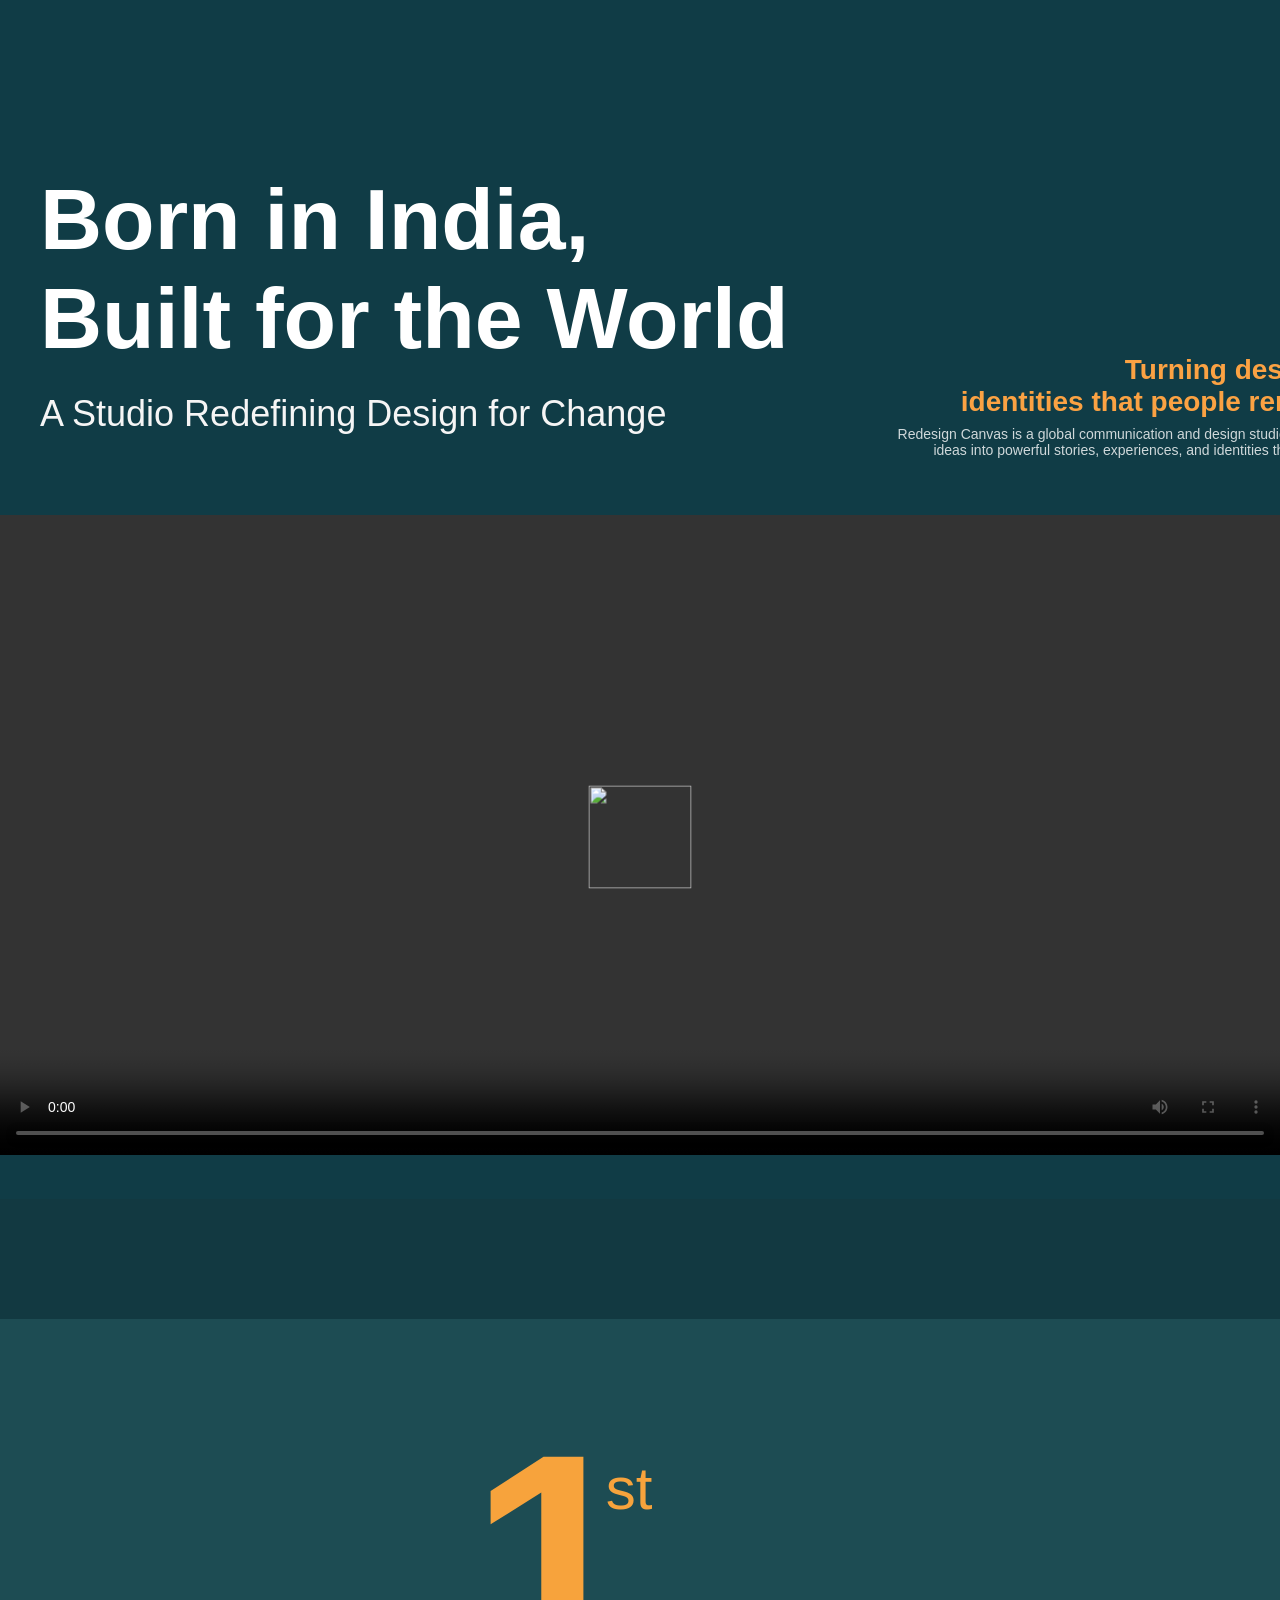
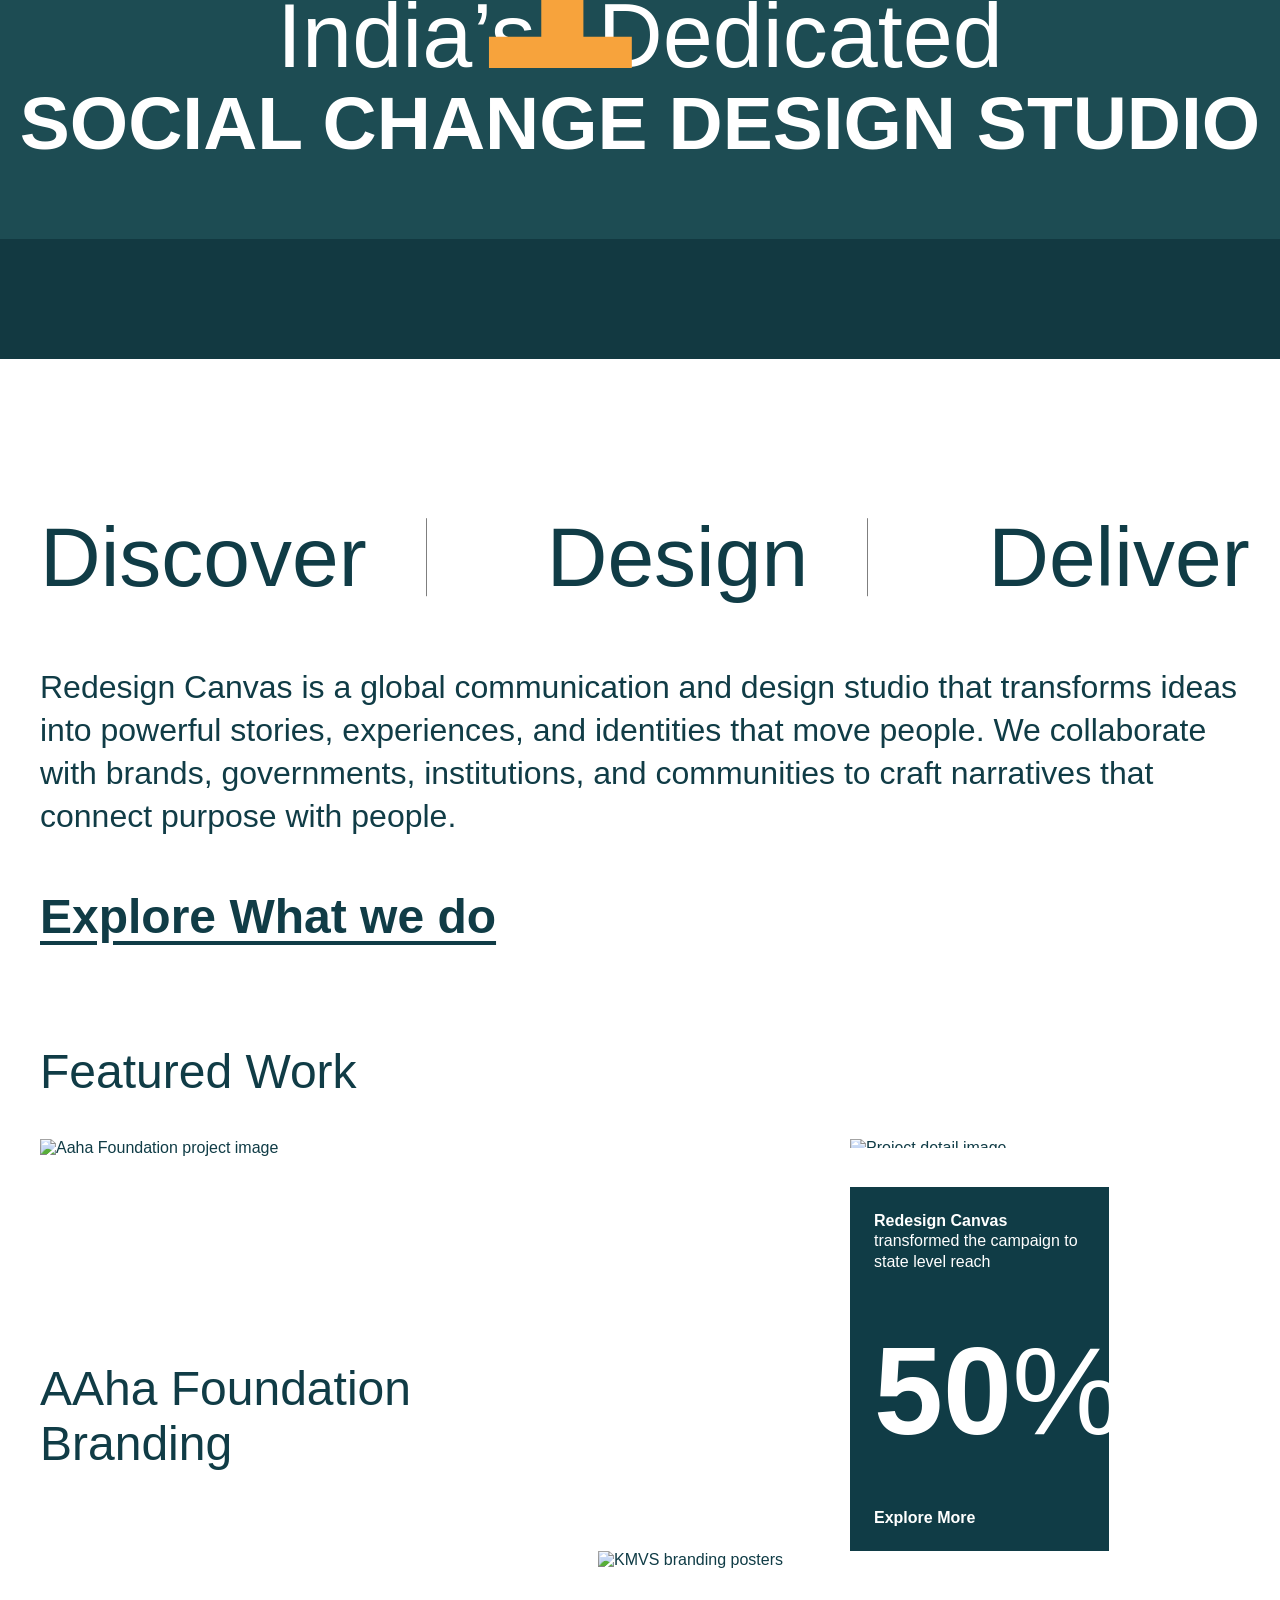
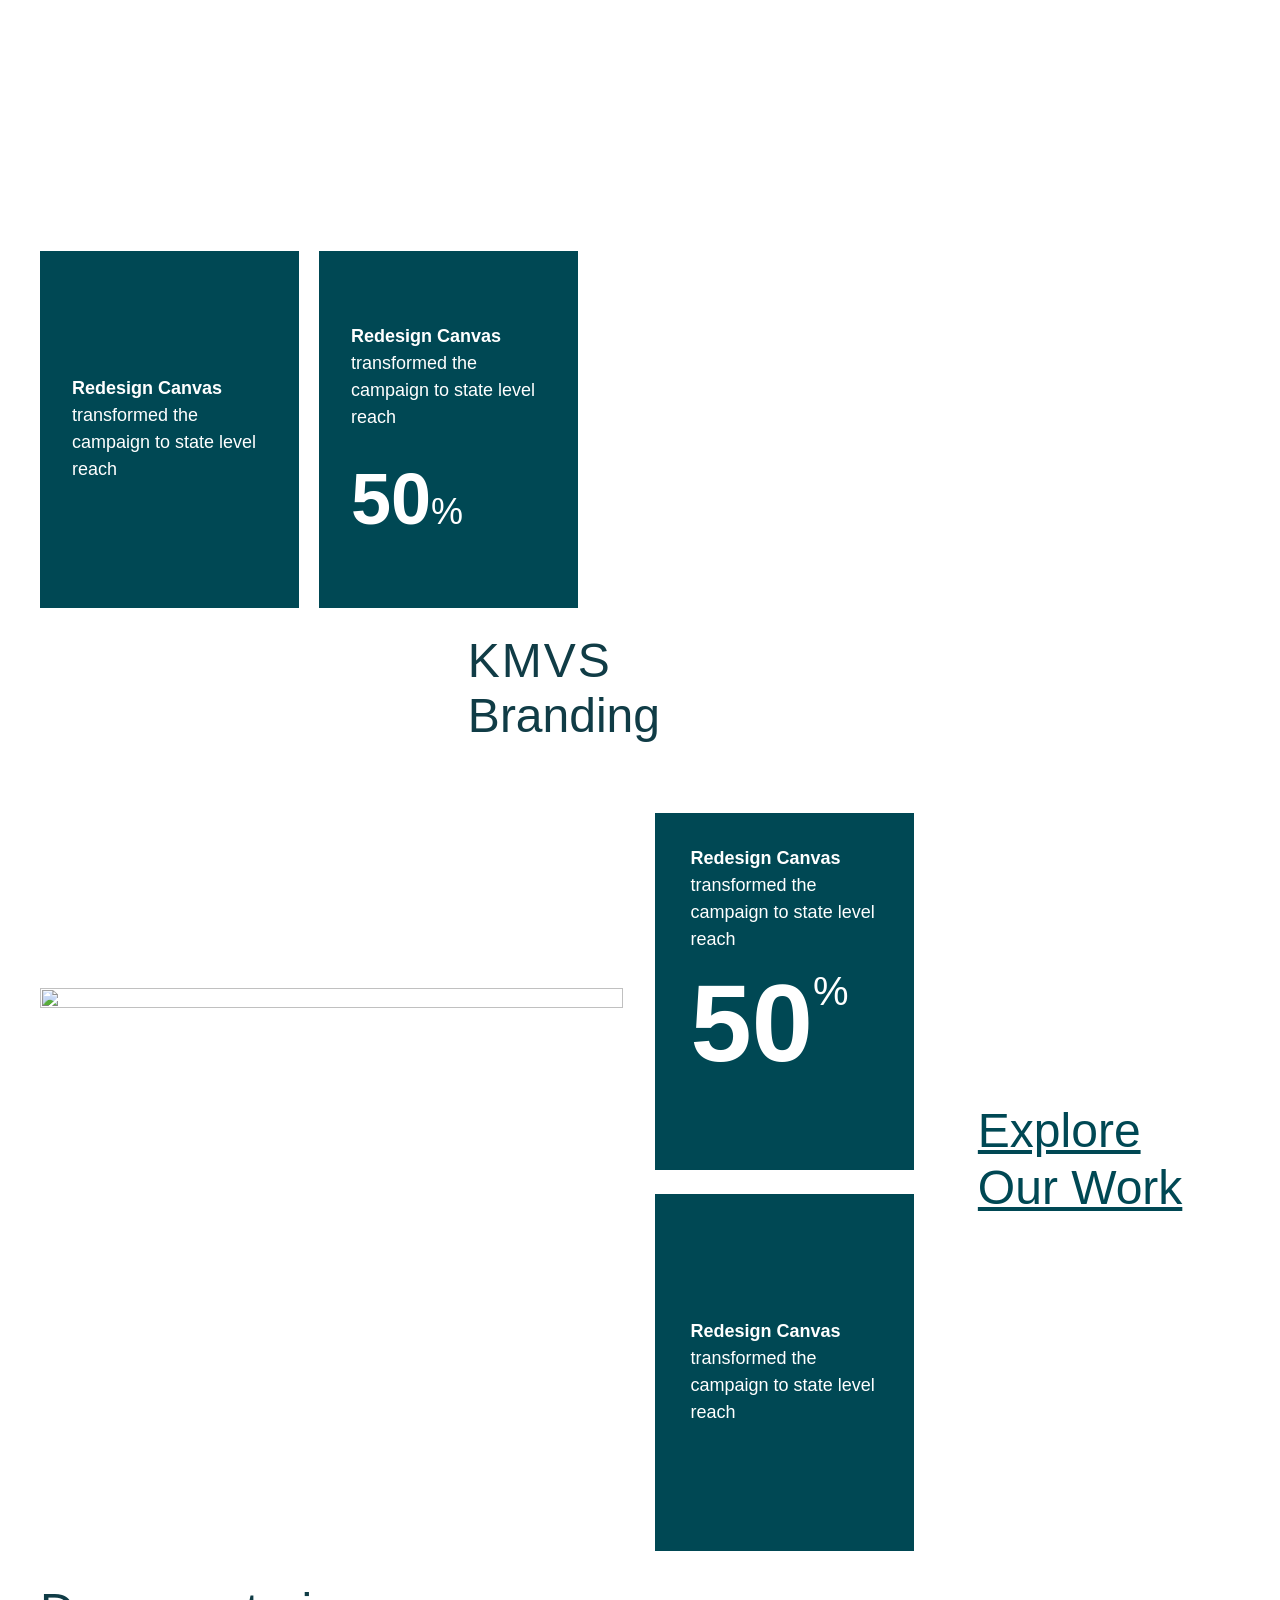
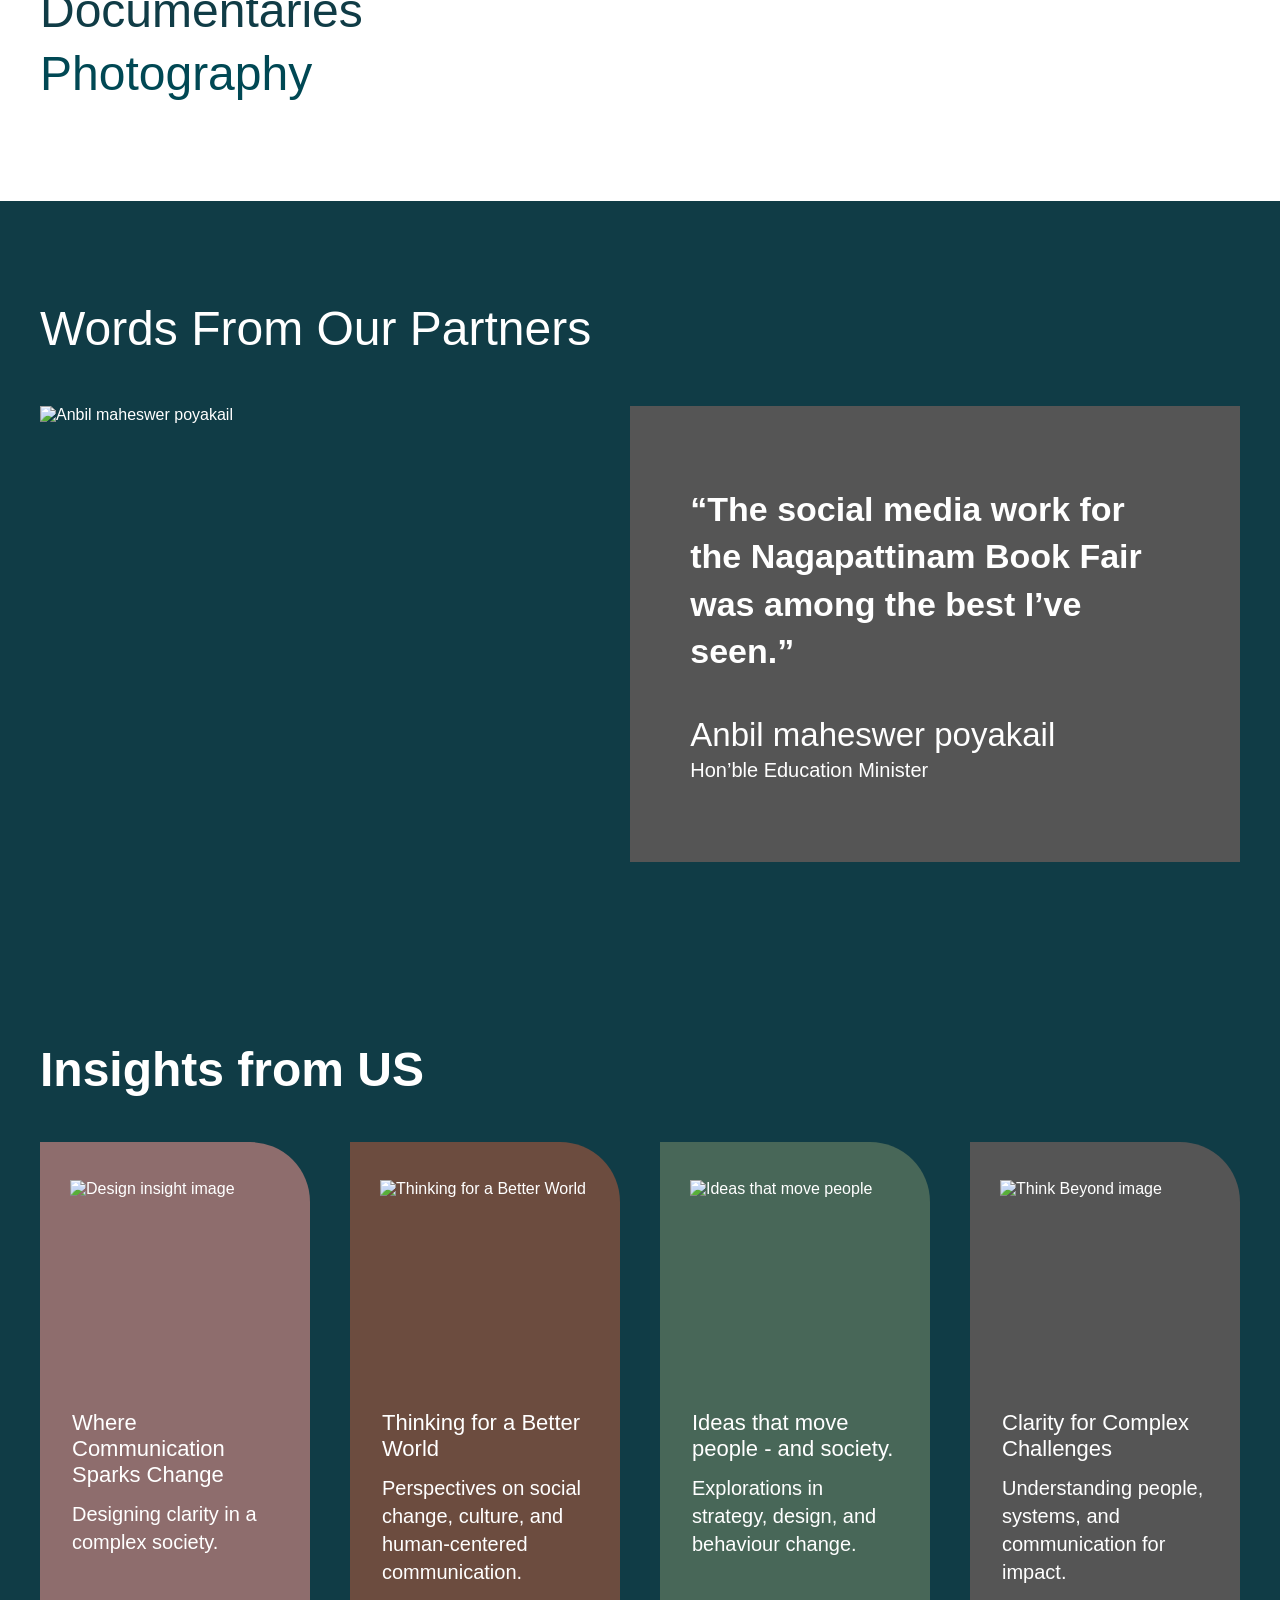
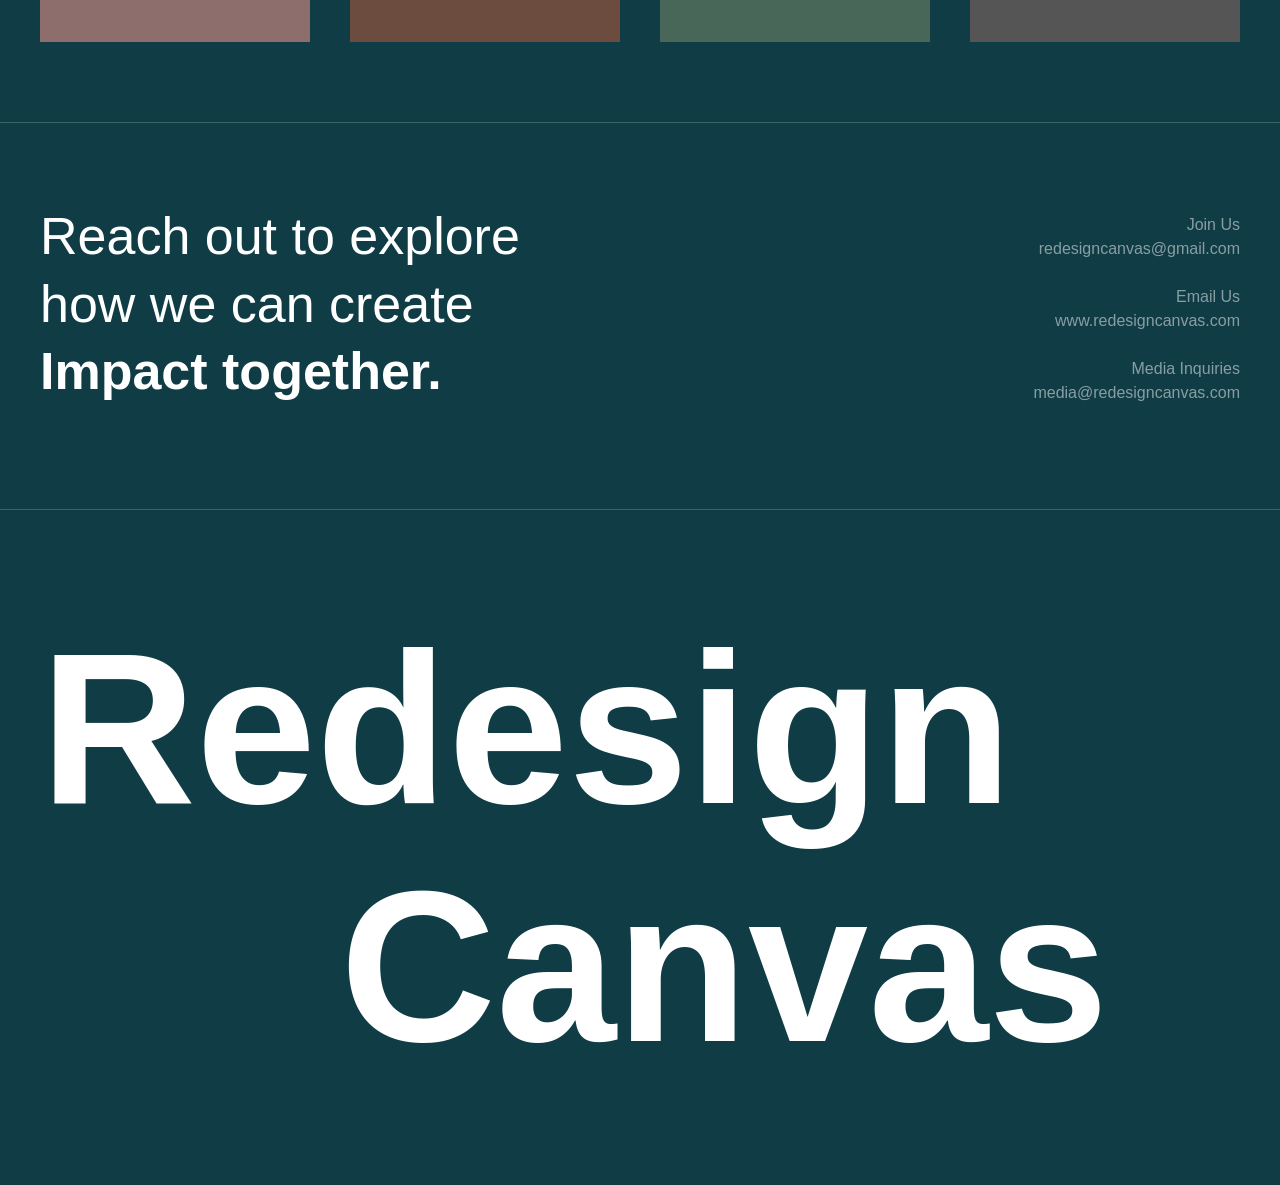
==== Index.html @ a1f7017e "Add files via upload" ====
<!DOCTYPE html>
<html lang="en">
<head>
<meta charset="UTF-8">
<meta name="viewport" content="width=device-width, initial-scale=1.0">
<title>Hero Section</title>
<link href="https://fonts.googleapis.com/css2?family=Poppins:wght@300;400;600;700&display=swap" rel="stylesheet">

<link rel="stylesheet" href="style.css">
</head>
<body>

<!-- -->

<section id="section-hero" class="hero-section">
  <div class="container hero-container">
    <div class="hero-main">
      <h1 class="hero-title">Born in India, <br>Built for the World</h1>
      <p class="hero-subtitle">A Studio Redefining Design for Change</p>
    </div>
    <div class="hero-aside">
      <p class="hero-aside-highlight">Turning design into <br>identities that people remember</p>
      <p class="hero-aside-text">Redesign Canvas is a global communication and design studio that transforms ideas into powerful stories, experiences, and identities that move people.</p>
    </div>
  </div>
</section>

<section id="section-banner" class="banner-section">
  <div class="video-banner">
    <video src="Images/Promo.mp4" class="banner-image" controls></video>

    <div class="play-button-wrapper">
      <img src="https://via.placeholder.com/103x103?text=Play" class="play-button" alt="">
    </div>
  </div>
</section>


<section id="intro" class="intro-section">
  <div class="intro-container-box">
    <div class="intro-wrapper">

      <div class="intro-top-text">
        <span class="num">1</span><span class="ordinal">st</span>
      </div>

      <div class="intro-mid-text">
        India’s <span class="bold">Dedicated</span>
      </div>

      <div class="intro-bottom-text">
        SOCIAL CHANGE DESIGN STUDIO
      </div>

    </div>
  </div>
</section>



<section id="section-about" class="about-section">
  <div class="container about-container">
    <div class="about-pillars">
      <div class="pillar">Discover</div>
      <div class="pillar">Design</div>
      <div class="pillar">Deliver</div>
    </div>
    <p class="about-description">
      Redesign Canvas is a global communication and design studio that transforms ideas into powerful stories, experiences, and identities that move people. We collaborate with brands, governments, institutions, and communities to craft narratives that connect purpose with people.
    </p>
    <a href="#section-featured-work" class="about-cta">Explore What we do</a>
  </div>
</section>
<section id="section-featured-work" class="featured-work-section">
  <div class="container">

    <h2 class="featured-work-title">Featured Work</h2>

    <div class="work-grid">

      <!-- Item 1 (Big Left Image) -->
      <div class="work-item item-1">
        <img src="Images/aa4/AAha_Foundation.png" alt="Aaha Foundation project image">
        <div class="work-text">
          <h3>AAha Foundation</h3>
          <p>Branding</p>
        </div>
      </div>

      <!-- Item 2 (Right Small Image) -->
      <div class="work-item item-2">
        <img src="Images/aa4/bw-face.png" alt="Project detail image">
      </div>

      <!-- Item 3 (Percentage Card) -->
      <div class="work-item item-3 card-item">
        <p><strong>Redesign Canvas</strong> transformed the campaign to state level reach</p>
        <div class="percentage">50<span class="percent-sign">%</span></div>
        <a href="#">Explore More</a>
      </div>
    </div>
     <div class="kmvs-grid">
      <!-- Left Card 1 -->
      <div class="kmvs-card kmvs-card-1">
       <p>
          <strong>Redesign Canvas</strong> transformed
          the campaign to state level reach
        </p>
       
      </div>

      <!-- Left Card 2 (with 50%) -->
      <div class="kmvs-card kmvs-card-2">
        <p>
          <strong>Redesign Canvas</strong> transformed
          the campaign to state level reach
        </p>
        <div class="kmvs-percentage">
          50<span class="kmvs-percent-sign">%</span>
        </div>
      </div>

      <!-- Right Poster Image -->
      <div class="kmvs-poster">
        <img src="Images/aa4/KMVS.png" alt="KMVS branding posters">
      </div>
    </div>

    <!-- Bottom Text -->
    <div class="kmvs-text">
      <h3>KMVS</h3>
      <p>Branding</p>
    </div>
     <div class="doc-grid">

      <!-- LEFT IMAGE -->
      <div class="doc-image-box">
        <img src="Images\aa4\Documentaries.png" alt="">
      </div>

      <!-- MIDDLE CARDS -->
      <div class="doc-cards-column">

        <div class="doc-card doc-card-top">
          <p><strong>Redesign Canvas</strong> transformed the campaign to state level reach</p>
          <div class="doc-percent">50<span>%</span></div>
        </div>

        <div class="doc-card doc-card-bottom">
          <p><strong>Redesign Canvas</strong> transformed the campaign to state level reach</p>
        </div>

      </div>

      <!-- EXPLORE BLOCK -->
      <div class="doc-explore">
        <a href="#">Explore<br>Our Work</a>
      </div>

    </div>

    <!-- BOTTOM TITLE -->
    <div class="doc-caption">
      <h3 class="doc-title">Documentaries</h3>
      <p class="doc-subtitle">Photography</p>
    </div>
  </div>

</section>


<section id="section-testimonials" class="testimonials-section">
  <div class="container testimonials-container">
    <h2 class="testimonials-title">Words From Our Partners</h2>
    <div class="testimonial-content">
      <div class="testimonial-image">
        <!-- Testimonial image -->
        <img src="Images\aa4\anbil-minister.jpg" alt="Anbil maheswer poyakail">
      </div>
      <figure class="testimonial-quote-box">
        <blockquote>
          <p class="quote-text">“The social media work for the Nagapattinam Book Fair was among the best I’ve seen.”</p>
        </blockquote>
        <figcaption>
          <p class="quote-author">Anbil maheswer poyakail</p>
          <p class="quote-author-title">Hon’ble Education Minister</p>
        </figcaption>
      </figure>
    </div>
  </div>
</section>
<section id="section-insights" class="insights-section">
  <div class="container">
    <h2 class="insights-title">Insights from US</h2>

    <div class="insights-grid">

      <!-- CARD 1 : DESIGN -->
      <article class="insight-card card-1">
        <div class="card-image-bg">
          <img src="Images\aa4\Designanddesign.png" alt="Design insight image">
      
        </div>
        <div class="card-content">
          <h4>Where Communication Sparks Change</h4>
          <p>Designing clarity in a complex society.</p>
        </div>
      </article>

      <!-- CARD 2 : THINKING FOR A BETTER WORLD -->
      <article class="insight-card card-2">
        <div class="card-image-bg">
          <img src="Images\aa4\insight-children.jpg" alt="Thinking for a Better World">
        </div>
        <div class="card-content">
          <h4>Thinking for a Better World</h4>
          <p>Perspectives on social change, culture, and
            human-centered communication.</p>
        </div>
      </article>

      <!-- CARD 3 : IDEAS THAT MOVE PEOPLE -->
      <article class="insight-card card-3">
        <div class="card-image-bg">
          <img src="Images\aa4\insight-radio.jpg" alt="Ideas that move people">
        </div>
        <div class="card-content">
          <h4>Ideas that move people - and society.</h4>
          <p>Explorations in strategy, design, and behaviour change.</p>
        </div>
      </article>

      <!-- CARD 4 : THINK BEYOND -->
      <article class="insight-card card-4">
        <div class="card-image-bg">
          <img src="Images\aa4\ThinkBeyond.png" alt="Think Beyond image">
        
        </div>
        <div class="card-content">
          <h4>Clarity for Complex Challenges</h4>
          <p>Understanding people, systems, and communication for impact.</p>
        </div>
      </article>

    </div>
  </div>
</section>


<section id="section-contact" class="contact-section">
  <div class="container contact-container">
    <div class="contact-prompt">
      <p>Reach out to explore<br>how we can create<br><strong>Impact together.</strong></p>
    </div>
    <div class="contact-details">
      <p><strong>Join Us</strong><br>redesigncanvas@gmail.com</p>
      <p><strong>Email Us</strong><br>www.redesigncanvas.com</p>
      <p><strong>Media Inquiries</strong><br>media@redesigncanvas.com</p>
    </div>
  </div>
</section>

<footer id="section-footer" class="footer-section">
  <div class="container">
    <div class="footer-branding">
      <span class="brand-redesign">Redesign</span>
      <span class="brand-canvas">Canvas</span>
    </div>
  </div>
</footer>

</body>
</html>
---- style.css ----
:root {
  --color-primary: #103c46;
  --color-secondary: #fba243;
  --color-white: #ffffff;
  --color-light-gray: #f5f5f5;
  --color-dark-gray: #555555;
  --color-text-dark: #103c46;
  --color-text-light: #ffffff;
}

* {
  box-sizing: border-box;
  margin: 0;
  padding: 0;
}

html {
  scroll-behavior: smooth;
}

body {
  background-color: var(--color-primary);
  font-family: 'Open Sans', sans-serif;
  color: var(--color-text-light);
  overflow-x: hidden;
}

/* ---------- GLOBAL CONTAINER ---------- */
.container {
  max-width: 1440px;          /* desktop design width */
  margin-left: auto;
  margin-right: auto;
  padding-left: 40px;
  padding-right: 40px;
}

img {
  max-width: 100%;
  height: auto;
  display: block;
}

a {
  color: inherit;
  text-decoration: none;
}

/* ============ HEADER ============ */
.header-section {
  background-color: var(--color-white);
  position: sticky;
  top: 0;
  z-index: 100;
}

.site-header {
  padding: 12px 0;
}

.header-container {
  display: flex;
  justify-content: space-between;
  align-items: center;
}

.logo {
  display: flex;
  align-items: center;
  gap: 8px;
  text-decoration: none;
}

.logo-icon {
  width: 51px;
  height: 52px;
}

.logo-text {
  font-family: 'Satoshi', 'Open Sans', sans-serif;
  font-weight: 900;
  font-size: 20px;
  line-height: 0.9;
  color: #005a5f;
}

.menu-toggle {
  background: none;
  border: none;
  cursor: pointer;
}

.menu-toggle img {
  width: 25px;
  height: 25px;
}

/* ============ HERO ============ */
.hero-section {
  padding: 160px 0 80px;
}

.hero-container {
  display: flex;
  justify-content: space-between;
  align-items: flex-end;
  gap: 40px;
}

.hero-main {
  flex-basis: 60%;
  flex-shrink: 0;
}

.hero-title {
  font-family: 'Satoshi', 'Open Sans', sans-serif;
  font-weight: 900;
  font-size: 86px;
  line-height: 1.15;
  margin-bottom: 25px;
  flex: 1;
  width: 880px;
  margin-top: 10px;
}

.hero-subtitle {
  font-size: 36px;
  font-weight: 400;
  color: var(--color-light-gray);
}

.hero-aside {
  flex-basis: 35%;
  text-align: right;
  margin-bottom: -74px;
}

.hero-aside-highlight {
  font-size: 28px;
  font-weight: 600;
  color: var(--color-secondary);
  margin-bottom: 8px;
  text-align: right;
}

.hero-aside-text {
  font-size: 14px;
  font-weight: 400;
  margin-bottom: 51px;
  opacity: 0.8;
  width: 500px;
  margin-left: -76px;
}

/* ============ VIDEO BANNER ============ */
.banner-section {
  padding-bottom: 40px;
}

.video-banner {
  position: relative;
  width: 100%;
  cursor: pointer;
}

.banner-image {
  width: 100%;
  height: auto;
}

.play-button-wrapper {
  position: absolute;
  top: 0;
  left: 0;
  width: 100%;
  height: 100%;
  display: flex;
  justify-content: center;
  align-items: center;
}

.play-button {
  width: 103px;
  height: 103px;
  position: absolute;
  top: 50%;
  left: 50%;
  transform: translate(-50%, -50%);
}

/* ============ INTRO BLOCK ============ */
.intro-section {
  background-color: #123941;
  padding: 120px 0;
  text-align: center;
}

/* INNER LIGHTER BOX */
.intro-container-box {
  background-color: #1d4c53;
  width: 100%;
  padding: 120px 0 140px;
}

.intro-wrapper {
  color: white;
}

/* ORANGE BIG "1" */
.intro-top-text {
  position: relative;
  display: inline-block;
  margin-bottom: -20px;
}

.num {
  font-size: 307px;
  font-weight: 700;
  color: #f7a33c;
  line-height: 0.8;
  margin-left: -170px;
}

.ordinal {
  position: absolute;
  top: 15px;
  right: -12px;
  font-size: 60px;
  color: #f7a33c;
}

/* SMALL TEXT */
.intro-mid-text {
  font-size: 90px;
  font-weight: 300;
  margin-top: -87px;
  color: #ffffff;
  display: block;
  text-align: center;
}

.intro-mid-text .bold {
  font-weight: 400;
  margin-left: 37px;
}

/* BIG WHITE TEXT */
.intro-bottom-text {
  margin-top: 25px;
  font-size: 75px;
  font-weight: 800;
  color: #ffffff;
  text-transform: uppercase;
  margin: -8px -264px -67px;
}

/* ============ ABOUT ============ */
.about-section {
  background-color: var(--color-white);
  color: var(--color-text-dark);
  padding: 150px 0 100px;
}

.about-container {
  display: flex;
  flex-direction: column;
  align-items: flex-start;
}

.about-pillars {
  display: flex;
  justify-content: flex-start;
  align-items: center;
  gap: 60px;
  margin-bottom: 60px;
  width: 100%;
}

.pillar {
  font-size: 84px;
  font-weight: 300;
  padding: 0 60px;
  position: relative;
}

.pillar:first-child {
  padding-left: 0;
}

.pillar:not(:last-child)::after {
  content: '';
  position: absolute;
  right: 0;
  top: 50%;
  transform: translateY(-50%);
  width: 1px;
  height: 80%;
  background-color: #000000;
  opacity: 0.5;
}

.about-description {
  max-width: 1233px;
  font-size: 32px;
  line-height: 1.35;
  margin-bottom: 50px;
}

.about-cta {
  font-size: 48px;
  font-weight: 600;
  text-decoration: underline;
  text-underline-offset: 8px;
}

/* ============ FEATURED WORK ============ */
.featured-work-section {
  background-color: var(--color-white);
  color: var(--color-text-dark);
  padding-bottom: 100px;
}

.featured-work-title {
  font-size: 48px;
  font-weight: 400;
  margin-bottom: 40px;
}

/* MAIN GRID */
.work-grid {
  display: grid;
  grid-template-columns: 2fr 1fr;
  gap: 30px;
}

.work-item {
  position: relative;
}

.work-item img {
  width: 100%;
  height: 50%;
  object-fit: cover;
}

/* text below big image */
.work-text {
  margin-top: 16px;
}

.work-text h3 {
  font-size: 48px;
  font-weight: 400;
}

.work-text p {
  font-size: 48px;
  font-weight: 400;
  color: var(--color-primary);
}

/* CARD STYLE */
.card-item {
  background-color: var(--color-primary);
  color: var(--color-text-light);
  padding: 24px;
  display: flex;
  flex-direction: column;
  justify-content: space-between;
  min-height: 364px;
  height: 357px;
  width: 259px;
}

.card-item p {
  font-size: 16px;
  line-height: 1.3;
}

.percentage {
  font-size: 124px;
  font-weight: 700;
  line-height: 1;
  margin: 20px 0;
}

.percent-sign {
  font-weight: 300;
}

.card-item a {
  font-weight: 700;
  font-size: 16px;
  align-self: flex-start;
}

/* GRID POSITIONS */
.item-1 {
  grid-column: 1 / 2;
  grid-row: 1 / 3;
}

.item-2 {
  grid-column: 2 / 3;
  grid-row: 1 / 2;
}

.item-3 {
  grid-column: 2 / 3;
  grid-row: 2 / 3;
}

.item-4,
.item-5,
.item-6,
.item-7,
.item-8 {
  grid-column: 1 / 3;
  text-align: left;
}

.explore-item a {
  font-size: 48px;
  font-weight: 400;
  line-height: 1.2;
}

/* ============ KMVS BLOCK ============ */
.kmvs-section {
  background-color: var(--color-white);
  color: var(--color-text-dark);
  padding: 100px 0 80px;
}

.kmvs-grid {
  display: grid;
  grid-template-columns: 0.5fr 0.5fr 1.4fr;
  gap: 20px;
  align-items: stretch;
}

/* Left teal cards */
.kmvs-card {
  background-color: #004854;
  color: #ffffff;
  padding: 32px;
  display: flex;
  flex-direction: column;
  justify-content: center;
  height: 357px;
  width: 259px;
  margin-top: 300px;
}

.kmvs-card p {
  font-size: 18px;
  line-height: 1.5;
}

.kmvs-card-1 .kmvs-percentage,
.kmvs-card-2 .kmvs-percentage {
  font-size: 72px;
  font-weight: 600;
  line-height: 1;
  margin-top: 32px;
}

.kmvs-percent-sign {
  font-size: 0.5em;
  font-weight: 400;
}

/* Right side poster image */
.kmvs-poster img {
  width: 100%;
  height: 100%;
  display: block;
  object-fit: cover;
}

/* Bottom "KMVS Branding" text */
.kmvs-text {
  margin-top: 25px;
  width: fit-content;
  margin-left: auto;
  margin-right: 580px;
  margin-bottom: 70px;
}

.kmvs-text h3 {
  font-size: 48px;
  font-weight: 400;
  letter-spacing: 0.04em;
}

.kmvs-text p {
  font-size: 48px;
  font-weight: 400;
  color: var(--color-primary);
}

/* ============ DOC SECTION ============ */
.doc-section {
  padding: 80px 0;
}

/* GRID */
.doc-grid {
  display: grid;
  grid-template-columns: 2fr 1fr 0.9fr;
  gap: 32px;
  align-items: start;
}

/* LEFT IMAGE */
.doc-image-box img {
  width: 100%;
  height: 100%;
  object-fit: cover;
  display: block;
  margin-top: 175px;
}

/* MIDDLE COLUMN */
.doc-cards-column {
  display: flex;
  flex-direction: column;
  gap: 24px;
}

/* CARDS */
.doc-card {
  background-color: #004854;
  color: #ffffff;
  display: flex;
  flex-direction: column;
  justify-content: center;
  height: 357px;
  width: 259px;
  padding: 32px 36px;
}

.doc-card p {
  font-size: 18px;
  line-height: 1.5;
}

/* 50% TEXT */
.doc-percent {
  font-size: 110px;
  height: 357px;
  width: 259px;
  font-weight: 600;
  line-height: 0.9;
  margin-top: 20px;
}

.doc-percent span {
  font-size: 40px;
  font-weight: 400;
  vertical-align: top;
}

/* EXPLORE BLOCK */
.doc-explore {
  display: flex;
  align-items: center;
}

.doc-explore a {
  font-size: 48px;
  line-height: 1.2;
  color: #004854;
  font-weight: 400;
  text-decoration: underline;
  margin-top: 289px;
}

/* BOTTOM CAPTION */
.doc-caption {
  margin-top: 32px;
}

.doc-title {
  font-size: 48px;
  font-weight: 400;
}

.doc-subtitle {
  font-size: 48px;
  font-weight: 400;
  color: #004854;
  margin-top: 8px;
}

/* ============ TESTIMONIALS ============ */
.testimonials-section {
  padding: 100px 0;
}

.testimonials-title {
  font-size: 48px;
  font-weight: 400;
  margin-bottom: 50px;
}

.testimonial-content {
  display: grid;
  grid-template-columns: 1fr 1.04fr;
  gap: 4px;
  align-items: stretch;
}

.testimonial-image img {
  width: 100%;
  height: 100%;
  object-fit: cover;
}

.testimonial-quote-box {
  background-color: var(--color-dark-gray);
  padding: 80px 60px;
  display: flex;
  flex-direction: column;
  justify-content: center;
}

.quote-text {
  font-size: 34px;
  font-weight: 600;
  line-height: 1.4;
  margin-bottom: 40px;
}

.quote-author {
  font-size: 33px;
  font-weight: 400;
}

.quote-author-title {
  font-size: 20px;
  font-weight: 300;
  margin-top: 5px;
}

/* ============ INSIGHTS ============ */
.insights-section {
  padding: 80px 0;
}

.insights-title {
  font-size: 48px;
  font-weight: 600;
  color: #ffffff;
  margin-bottom: 45px;
}

/* 4 equal tall cards in a row */
.insights-grid {
  display: grid;
  grid-template-columns: repeat(4, minmax(240px, 1fr));
  gap: 40px;
}

.insight-card {
  border-radius: 0 60px 0 0;
  overflow: hidden;
  background-color: #8e6d6d;
  transform: none;
  min-height: 500px;
}

/* each card base color */
.card-1 { background-color: #8e6d6d; }
.card-2 { background-color: #6c4c3f; }
.card-3 { background-color: #486758; }
.card-4 { background-color: #555555; }

.card-image-bg {
  position: relative;
  height: 192px;
}

.card-1 .card-image-bg,
.card-2 .card-image-bg,
.card-3 .card-image-bg,
.card-4 .card-image-bg {
  padding: 38px 30px 18px;
}

.card-1 .card-image-bg img,
.card-2 .card-image-bg img,
.card-3 .card-image-bg img,
.card-4 .card-image-bg img {
  width: 100%;
  height: auto;
  display: block;
  object-fit: cover;
}

/* fallback for all other images */
.card-image-bg img {
  width: 100%;
  height: 100%;
  object-fit: cover;
}

.card-content {
  padding: 76px 32px 40px;
}

.card-content h4 {
  font-size: 22px;
  font-weight: 400;
  margin-bottom: 12px;
  color: #ffffff;
}

.card-content p {
  font-size: 20px;
  font-weight: 300;
  line-height: 1.4;
  color: #ffffff;
}

/* ============ CONTACT ============ */
.contact-section {
  padding: 80px 0;
  border-top: 1px solid rgba(255, 255, 255, 0.2);
}

.contact-container {
  display: flex;
  justify-content: space-between;
  align-items: flex-start;
  gap: 40px;
}

.contact-prompt p {
  font-size: 52px;
  font-weight: 400;
  line-height: 1.3;
}

.contact-prompt strong {
  font-weight: 600;
}

.contact-details {
  text-align: right;
  font-size: 16px;
  line-height: 1.5;
  opacity: 0.5;
  padding-top: 10px;
  flex-shrink: 0;
}

.contact-details p {
  margin-bottom: 1.5em;
}

.contact-details strong {
  font-weight: 400;
}

/* ============ FOOTER ============ */
.footer-section {
  padding: 100px 0;
  border-top: 1px solid rgba(255, 255, 255, 0.2);
}

.footer-branding {
  text-align: left;
}

.footer-branding span {
  display: block;
  font-family: 'Satoshi', 'Open Sans', sans-serif;
  font-weight: 900;
  font-size: 216px;
  line-height: 1.1;
}

.brand-canvas {
  padding-left: 25%;
}

/* =========================================
   RESPONSIVE
   ========================================= */

/* Tablet hero */
@media (max-width: 1024px) {
  .hero-section {
    padding: 80px 0;
  }

  .hero-container {
    flex-direction: column;
    align-items: flex-start;
    text-align: left;
  }

  .hero-aside {
    text-align: left;
    align-self: flex-start;
    margin-top: 40px;
  }

  .hero-title {
    font-size: 60px;
  }

  .hero-subtitle {
    font-size: 24px;
  }

  .about-section {
    padding: 80px 0 60px;
  }

  .about-pillars {
    gap: 20px;
    flex-wrap: wrap;
    justify-content: center;
  }

  .pillar {
    font-size: 48px;
    padding: 0 20px;
  }

  .pillar:not(:last-child)::after {
    display: none;
  }

  .about-description {
    font-size: 20px;
  }

  .about-cta {
    font-size: 32px;
  }

  .work-grid {
    grid-template-columns: 1fr;
  }

  .item-1,
  .item-2,
  .item-3,
  .item-4,
  .item-5,
  .item-6,
  .item-7,
  .item-8 {
    grid-column: 1 / 2;
    grid-row: auto;
  }

  .kmvs-grid {
    grid-template-columns: 1fr;
  }

  .kmvs-poster img {
    height: auto;
  }

  .kmvs-text {
    margin-top: 32px;
  }

  .doc-grid {
    grid-template-columns: 1fr;
  }

  .doc-image-box img {
    margin-top: 40px;
    height: auto;
  }

  .insights-grid {
    grid-template-columns: repeat(2, minmax(220px, 1fr));
  }

  .footer-branding span {
    font-size: 15vw;
  }
}

/* Mobile layouts */
@media (max-width: 900px) {
  .testimonial-content {
    grid-template-columns: 1fr;
  }

  .testimonial-quote-box {
    padding: 40px 30px;
  }
}

@media (max-width: 768px) {
  /* container full width on mobile */
  .container {
    max-width: 100%;
    padding-left: 20px;
    padding-right: 20px;
  }

  /* hero */
  .hero-section {
    padding: 80px 0 60px;
  }

  .hero-container {
    flex-direction: column;
    align-items: flex-start;
    gap: 24px;
  }

  .hero-main,
  .hero-aside {
    flex-basis: 100%;
    width: 100%;
  }

  .hero-title {
    font-size: 38px;
    width: 100%;
  }

  .hero-subtitle {
    font-size: 18px;
  }

  .hero-aside {
    text-align: left;
    margin-bottom: 0;
  }

  .hero-aside-highlight {
    text-align: left;
  }

  .hero-aside-text {
    width: 100%;
    margin-left: 0;
    margin-bottom: 24px;
  }

  /* intro */
  .intro-container-box {
    padding: 60px 0 70px;
  }

  .intro-top-text {
    margin-bottom: 0;
  }

  .num {
    font-size: 120px;
    margin-left: 0;
  }

  .ordinal {
    font-size: 28px;
    top: 5px;
    right: -18px;
  }

  .intro-mid-text {
    font-size: 24px;
    margin-top: -10px;
    padding: 0 16px;
  }

  .intro-bottom-text {
    font-size: 26px;
    margin: 12px auto 0;
    max-width: 90%;
  }

  /* about */
  .about-section {
    padding: 60px 0 50px;
  }

  .about-pillars {
    flex-wrap: wrap;
    justify-content: flex-start;
    gap: 12px 24px;
  }

  .pillar {
    font-size: 32px;
    padding: 0;
  }

  .about-description {
    font-size: 18px;
  }

  .about-cta {
    font-size: 24px;
  }

  /* featured cards */
  .card-item {
    width: 100%;
    height: auto;
    min-height: 260px;
    margin: 0 auto;
  }

  .percentage {
    font-size: 72px;
    margin: 12px 0;
  }

  /* kmvs */
  .kmvs-section {
    padding: 60px 0 50px;
  }

  .kmvs-card {
    padding: 24px;
    width: 100%;
    height: auto;
    margin-top: 0;
  }

  .kmvs-card p {
    font-size: 16px;
  }

  .kmvs-card-1 .kmvs-percentage,
  .kmvs-card-2 .kmvs-percentage {
    font-size: 56px;
    margin-top: 16px;
  }

  .kmvs-text {
    margin: 24px 0 0 0;
  }

  .kmvs-text h3,
  .kmvs-text p {
    font-size: 24px;
  }

  /* doc section */
  .doc-card {
    width: 100%;
    height: auto;
    min-height: 260px;
  }

  .doc-percent {
    font-size: 72px;
    margin-top: 10px;
  }

  .doc-percent span {
    font-size: 28px;
  }

  .doc-explore {
    margin-top: 24px;
  }

  .doc-explore a {
    font-size: 24px;
    margin-top: 0;
  }

  .doc-title,
  .doc-subtitle {
    font-size: 24px;
  }

  /* contact + footer */
  .contact-container {
    flex-direction: column;
  }

  .contact-details {
    text-align: left;
    margin-top: 40px;
  }

  .contact-prompt p {
    font-size: 36px;
  }

  .footer-section {
    padding: 60px 0 80px;
  }

  .brand-canvas {
    padding-left: 15%;
  }
}

@media (max-width: 600px) {
  .insights-grid {
    grid-template-columns: 1fr;
  }

  .insight-card {
    min-height: auto;
  }

  .card-image-bg {
    height: 220px;
  }

  .testimonials-section {
    padding: 60px 0;
  }

  .testimonials-title {
    font-size: 32px;
  }

  .quote-text {
    font-size: 22px;
  }

  .quote-author {
    font-size: 20px;
  }

  .contact-prompt p {
    font-size: 28px;
  }

  .contact-details {
    font-size: 14px;
  }

  .footer-branding span {
    font-size: 18vw;
  }

  .brand-canvas {
    padding-left: 0;
  }
}
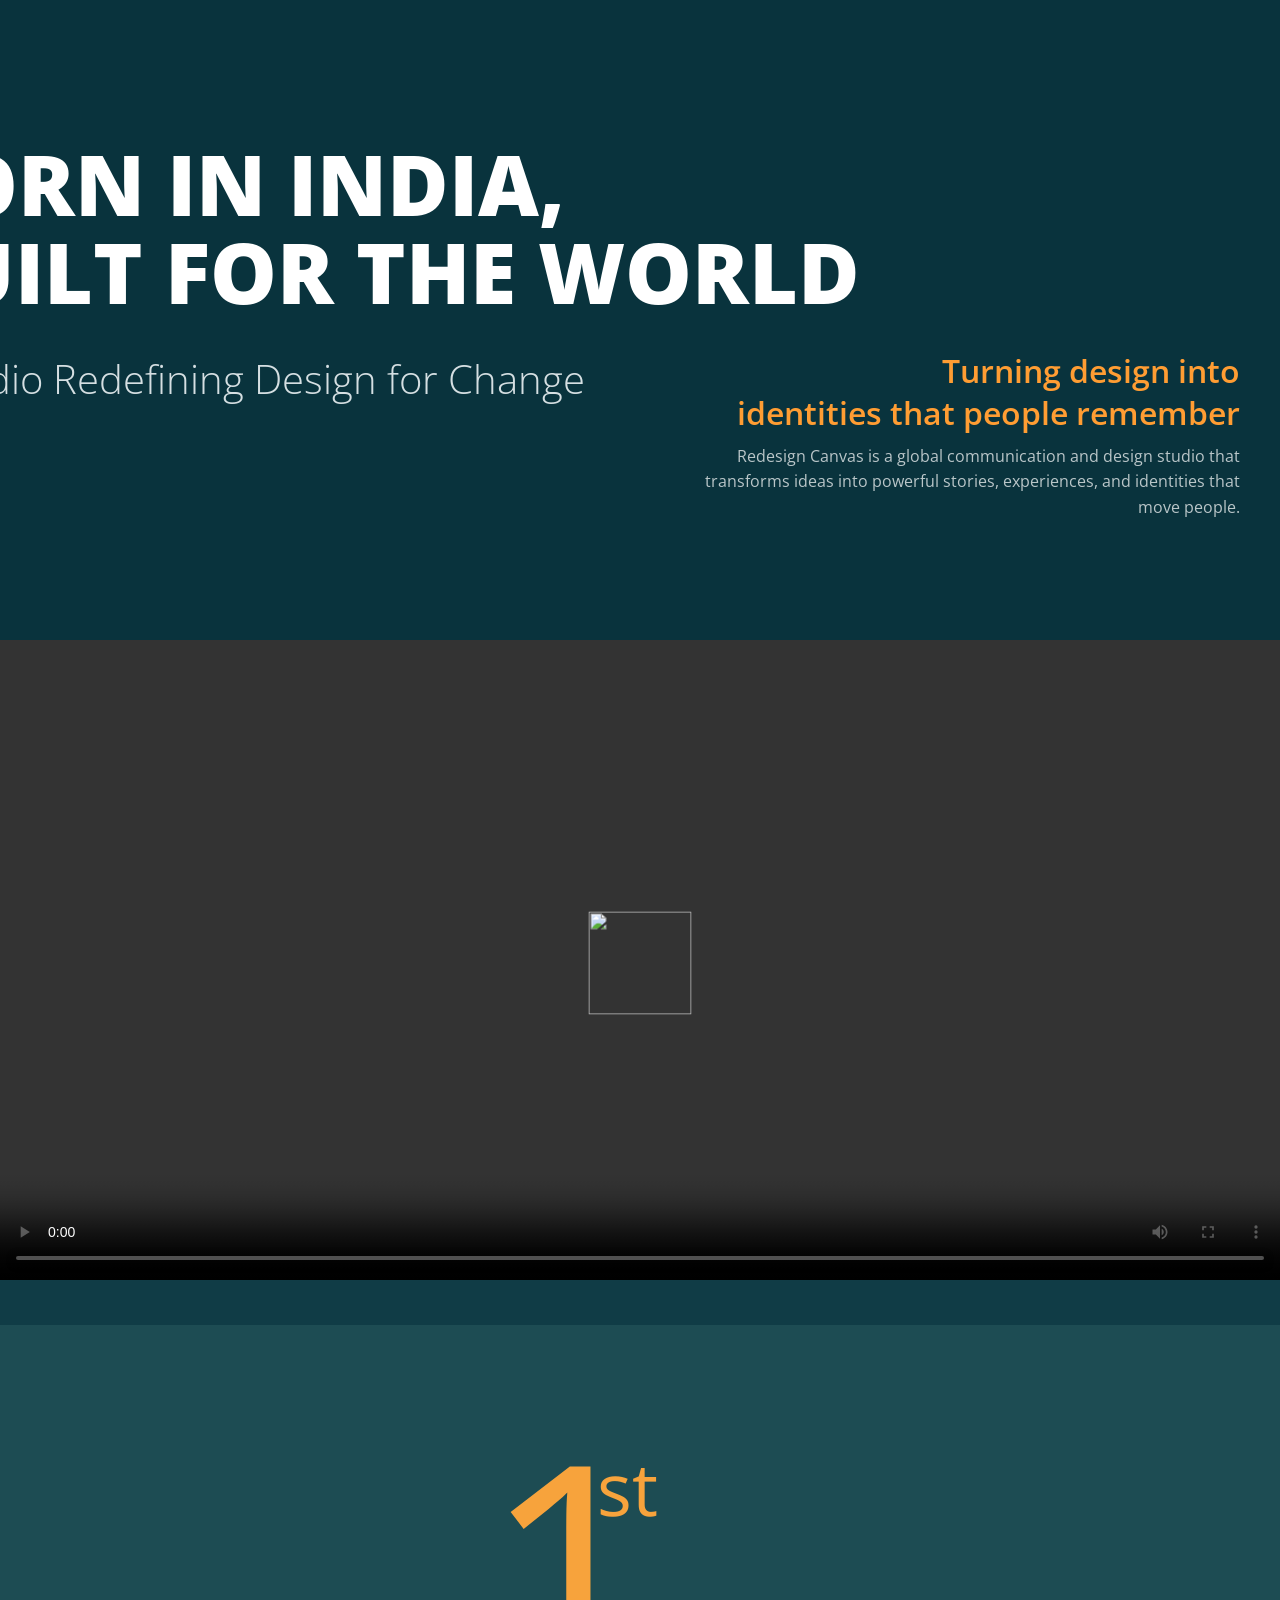
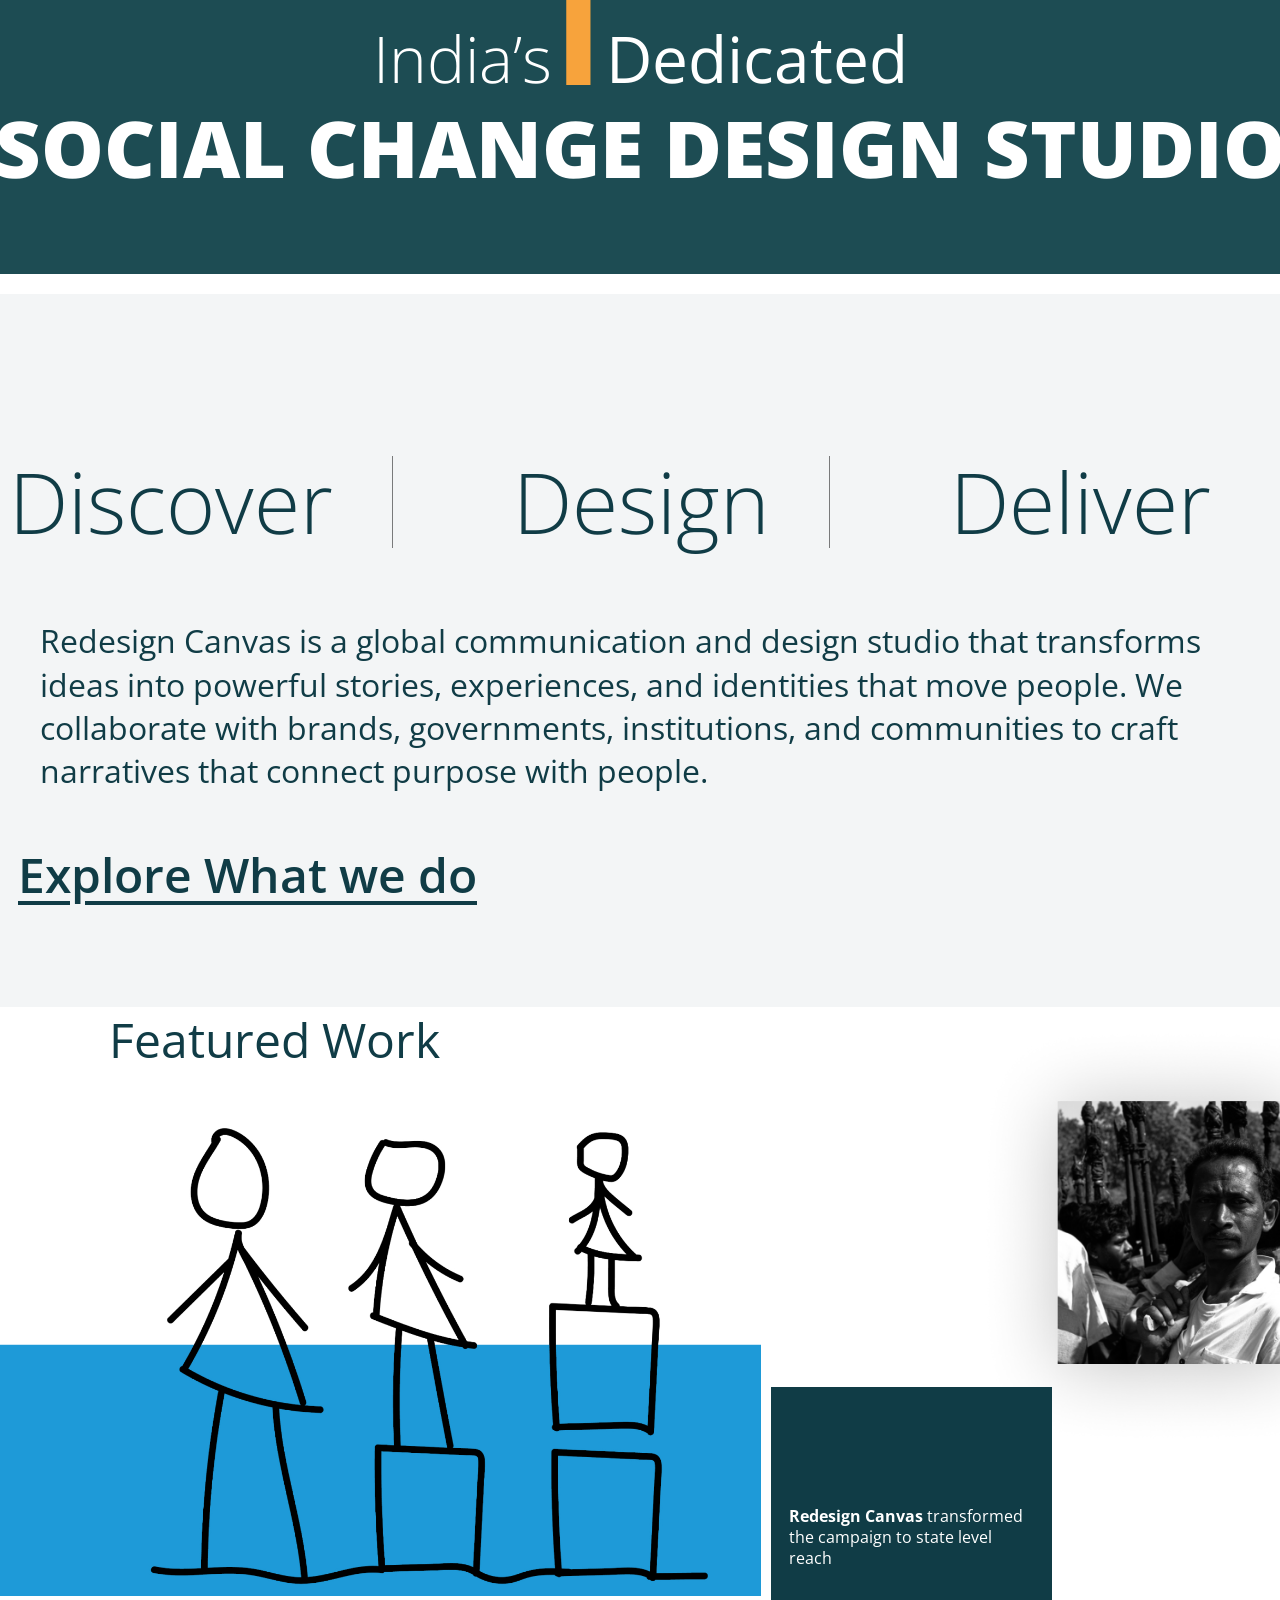
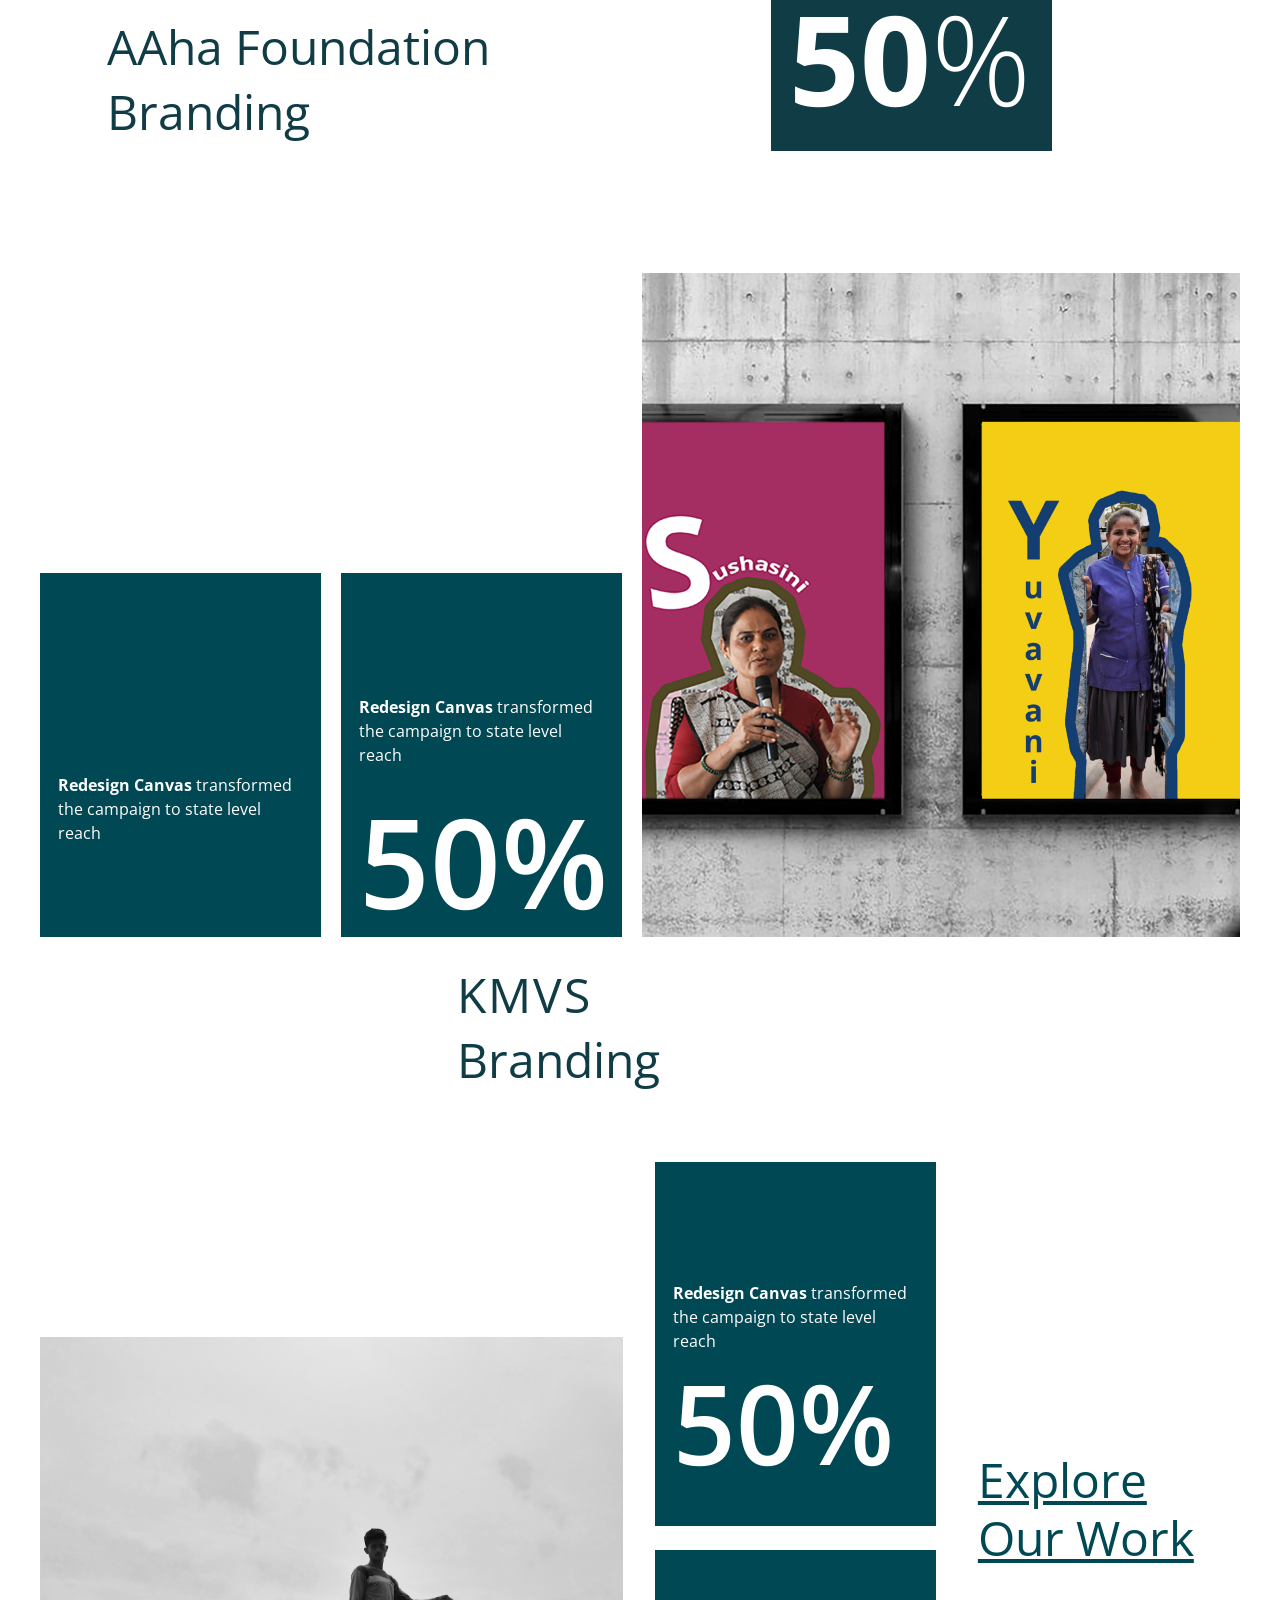
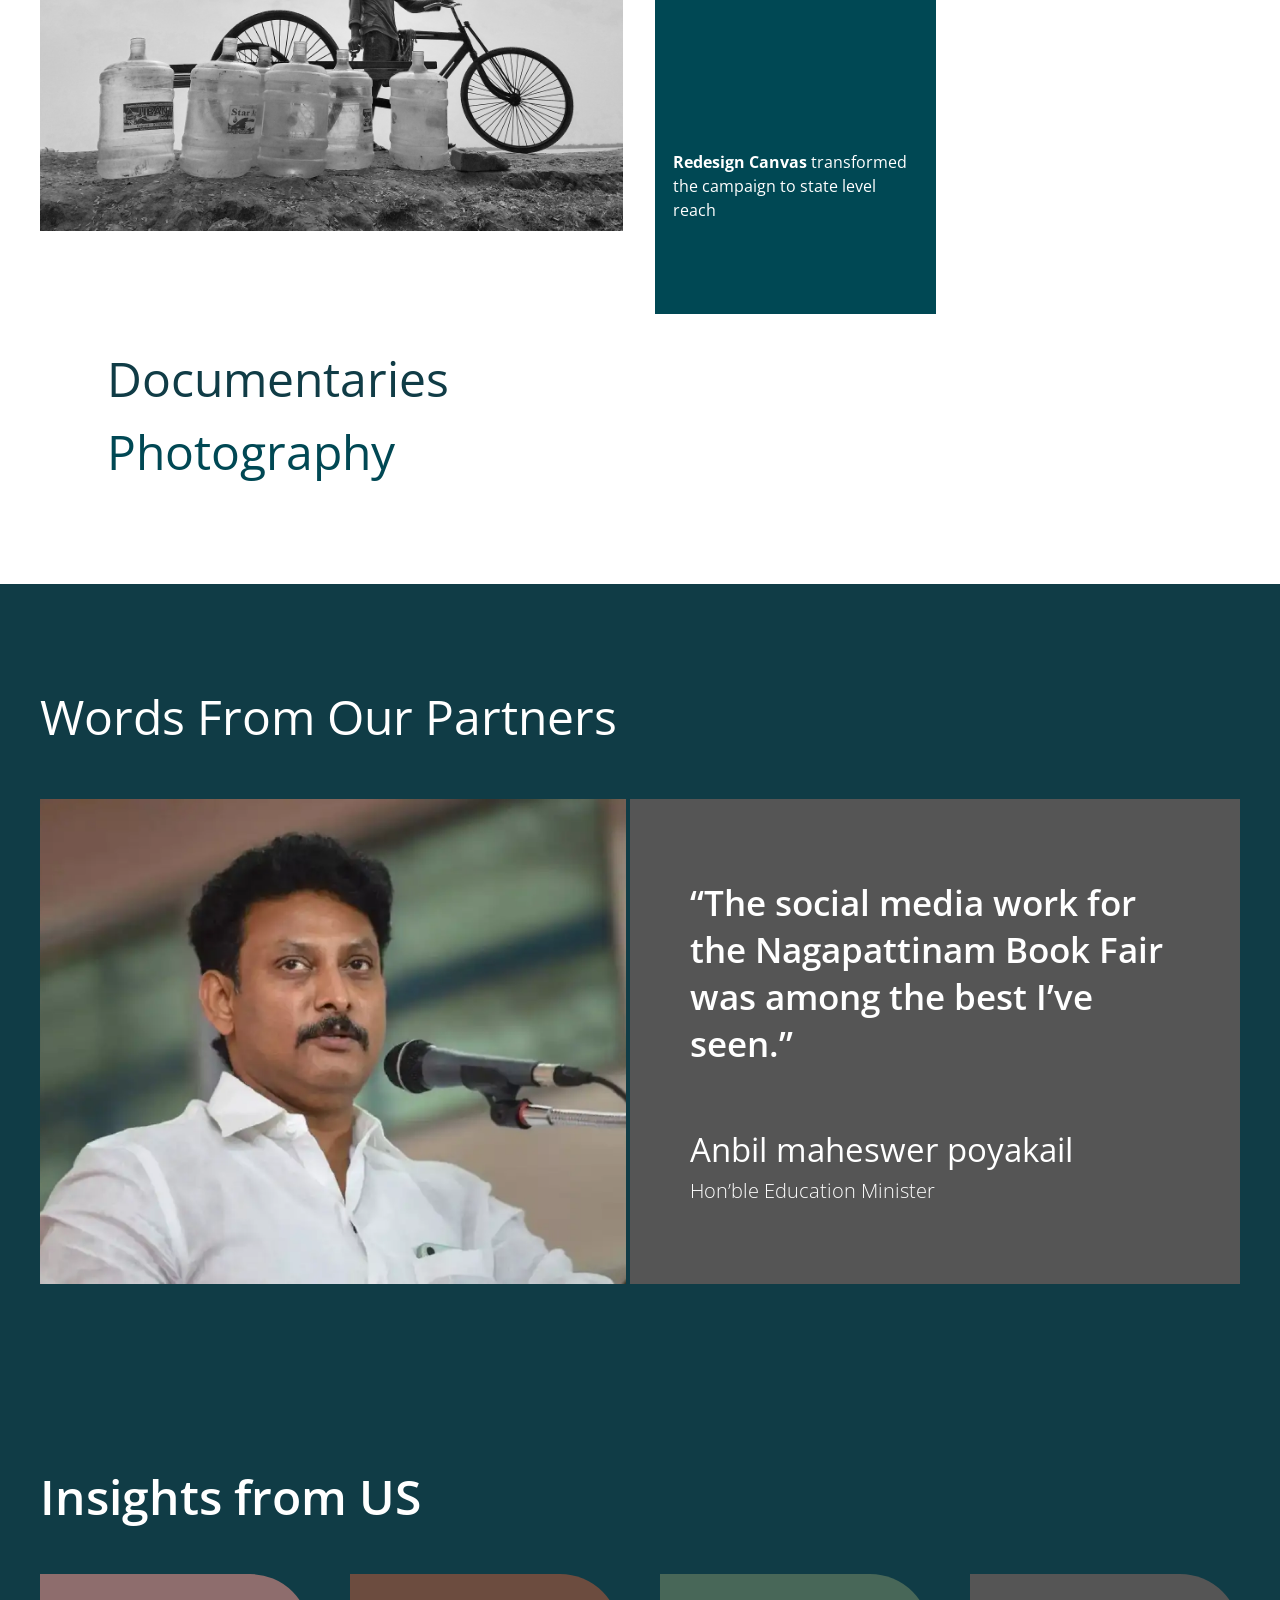
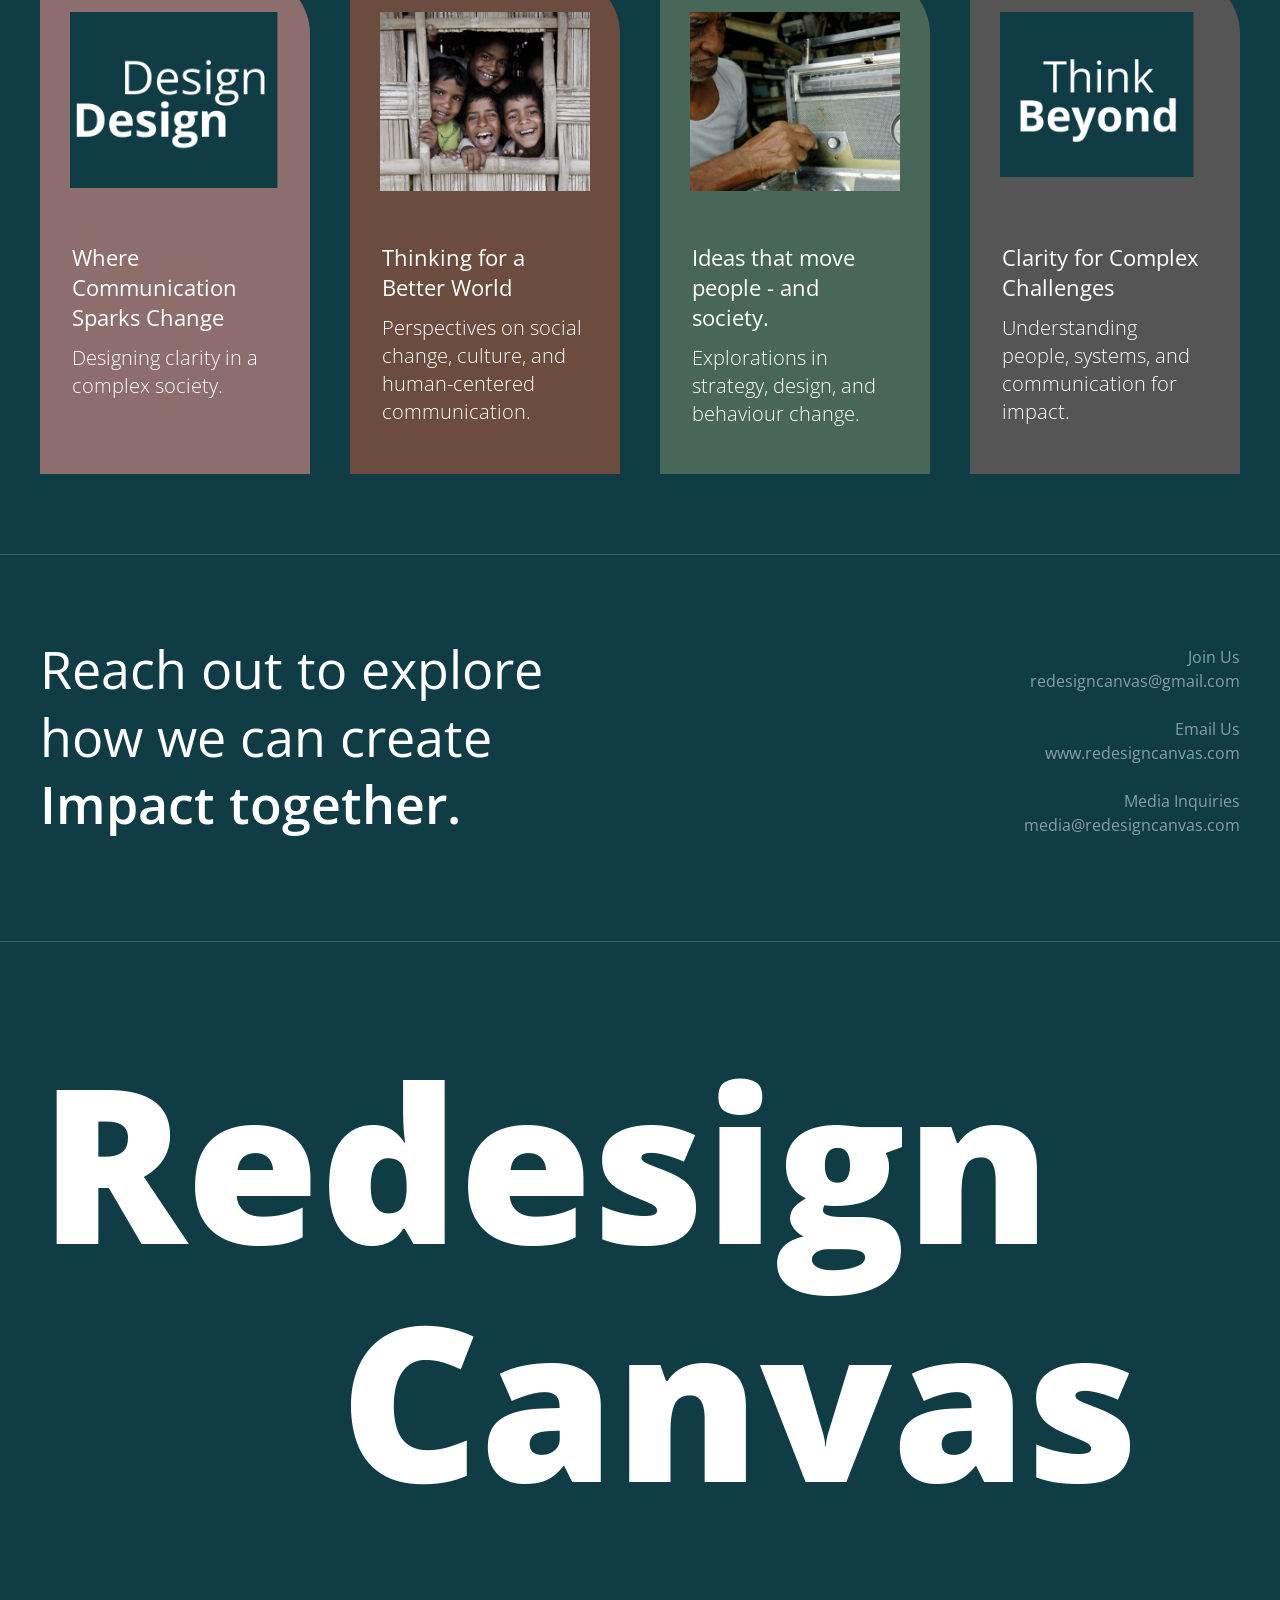
==== commit d503064d: "Updated: your message here" ====
--- a/Index.html
+++ b/Index.html
@@ -88,7 +88,7 @@
       </div>
 
       <!-- Item 2 (Right Small Image) -->
-      <div class="work-item item-2">
+      <div class="work-itemitem-2">
         <img src="Images/aa4/bw-face.png" alt="Project detail image">
       </div>
 
@@ -96,9 +96,10 @@
       <div class="work-item item-3 card-item">
         <p><strong>Redesign Canvas</strong> transformed the campaign to state level reach</p>
         <div class="percentage">50<span class="percent-sign">%</span></div>
-        <a href="#">Explore More</a>
-      </div>
-    </div>
+      
+      </div>
+    </div>
+    
      <div class="kmvs-grid">
       <!-- Left Card 1 -->
       <div class="kmvs-card kmvs-card-1">
@@ -116,7 +117,7 @@
           the campaign to state level reach
         </p>
         <div class="kmvs-percentage">
-          50<span class="kmvs-percent-sign">%</span>
+          50%
         </div>
       </div>
 
@@ -143,7 +144,7 @@
 
         <div class="doc-card doc-card-top">
           <p><strong>Redesign Canvas</strong> transformed the campaign to state level reach</p>
-          <div class="doc-percent">50<span>%</span></div>
+          <div class="doc-percent">50%</div>
         </div>
 
         <div class="doc-card doc-card-bottom">
@@ -182,8 +183,10 @@
           <p class="quote-text">“The social media work for the Nagapattinam Book Fair was among the best I’ve seen.”</p>
         </blockquote>
         <figcaption>
+          <div class="quote">
           <p class="quote-author">Anbil maheswer poyakail</p>
           <p class="quote-author-title">Hon’ble Education Minister</p>
+          </div>
         </figcaption>
       </figure>
     </div>
--- a/style.css
+++ b/style.css
@@ -1,3 +1,4 @@
+@import url('https://fonts.googleapis.com/css2?family=Caveat:wght@400..700&family=Open+Sans:ital,wght@0,300..800;1,300..800&display=swap');
 :root {
   --color-primary: #103c46;
   --color-secondary: #fba243;
@@ -93,63 +94,67 @@
   width: 25px;
   height: 25px;
 }
-
-/* ============ HERO ============ */
+/* ============ HERO SECTION ============ */
 .hero-section {
-  padding: 160px 0 80px;
-}
-
+  padding: 140px 0 120px;
+  background-color: #09333d; /* Same BG like reference */
+}
+
+/* FLEX LAYOUT */
 .hero-container {
-  display: flex;
-  justify-content: space-between;
-  align-items: flex-end;
-  gap: 40px;
-}
-
+max-width: 1400px;
+    margin: auto;
+    display: flex;
+    align-items: flex-end;
+    gap: 60px;
+    flex-direction: column;
+}
+
+/* LEFT SIDE MAIN TEXT */
 .hero-main {
-  flex-basis: 60%;
-  flex-shrink: 0;
+  flex: 1;
 }
 
 .hero-title {
-  font-family: 'Satoshi', 'Open Sans', sans-serif;
-  font-weight: 900;
-  font-size: 86px;
-  line-height: 1.15;
-  margin-bottom: 25px;
-  flex: 1;
-  width: 880px;
+     font-family: 'Satoshi', 'Open Sans', sans-serif;
+    font-weight: 900;
+    font-size: 84px;
+    line-height: 1.05;
+    color: white;
+    margin-bottom: 35px;
+    width: 1346px;
+    text-transform: uppercase;
+}
+
+.hero-subtitle {
+  font-size: 40px;
+  font-weight: 300;
+  color: #d5dfe2;
   margin-top: 10px;
 }
 
-.hero-subtitle {
-  font-size: 36px;
-  font-weight: 400;
-  color: var(--color-light-gray);
-}
-
+/* RIGHT SIDE ASIDE */
 .hero-aside {
-  flex-basis: 35%;
-  text-align: right;
-  margin-bottom: -74px;
+     width: 577px;
+    text-align: right;
+    margin-top: -116px; /* pushes text down like reference */
 }
 
 .hero-aside-highlight {
-  font-size: 28px;
+  font-size: 32px;
   font-weight: 600;
-  color: var(--color-secondary);
-  margin-bottom: 8px;
-  text-align: right;
+  color: #ff9d33;
+  margin-bottom: 10px;
+  line-height: 1.3;
 }
 
 .hero-aside-text {
-  font-size: 14px;
-  font-weight: 400;
-  margin-bottom: 51px;
-  opacity: 0.8;
-  width: 500px;
-  margin-left: -76px;
-}
+  font-size: 16px;
+  color: #cdd6d8;
+  opacity: 0.9;
+  line-height: 1.6;
+}
+
 
 /* ============ VIDEO BANNER ============ */
 .banner-section {
@@ -189,9 +194,9 @@
 
 /* ============ INTRO BLOCK ============ */
 .intro-section {
-  background-color: #123941;
-  padding: 120px 0;
-  text-align: center;
+ background-color: #ffffff;
+    padding: 0px 0px 20px;
+    text-align: center;
 }
 
 /* INNER LIGHTER BOX */
@@ -213,26 +218,32 @@
 }
 
 .num {
-  font-size: 307px;
-  font-weight: 700;
+font-family: "Open Sans";
+font-size: 306.131px;
+  font-weight: 6  00;
   color: #f7a33c;
   line-height: 0.8;
-  margin-left: -170px;
+  margin-left: -139px;
 }
 
 .ordinal {
   position: absolute;
-  top: 15px;
-  right: -12px;
-  font-size: 60px;
+ font-family: "Open Sans";
+font-size: 72.624px;
+font-style: normal;
+  right: 0px;
+  top: -7px;
   color: #f7a33c;
 }
 
 /* SMALL TEXT */
 .intro-mid-text {
-  font-size: 90px;
-  font-weight: 300;
-  margin-top: -87px;
+ font-family: "Open Sans";
+font-size: 64px;
+font-style: normal;
+font-weight: 300;
+line-height: normal;
+     margin-top: -75px;
   color: #ffffff;
   display: block;
   text-align: center;
@@ -246,16 +257,20 @@
 /* BIG WHITE TEXT */
 .intro-bottom-text {
   margin-top: 25px;
-  font-size: 75px;
   font-weight: 800;
   color: #ffffff;
   text-transform: uppercase;
   margin: -8px -264px -67px;
+  color: #FFF;
+font-family: "Open Sans";
+font-size: 78.912px;
+font-style: normal;
+line-height: normal;
 }
 
 /* ============ ABOUT ============ */
 .about-section {
-  background-color: var(--color-white);
+  background-color:#F3F5F6;
   color: var(--color-text-dark);
   padding: 150px 0 100px;
 }
@@ -263,12 +278,12 @@
 .about-container {
   display: flex;
   flex-direction: column;
-  align-items: flex-start;
+  align-items: center;
 }
 
 .about-pillars {
   display: flex;
-  justify-content: flex-start;
+  justify-content: center;
   align-items: center;
   gap: 60px;
   margin-bottom: 60px;
@@ -310,6 +325,7 @@
   font-weight: 600;
   text-decoration: underline;
   text-underline-offset: 8px;
+      margin-left: -785px;  
 }
 
 /* ============ FEATURED WORK ============ */
@@ -323,6 +339,7 @@
   font-size: 48px;
   font-weight: 400;
   margin-bottom: 40px;
+      margin-left: 69px;
 }
 
 /* MAIN GRID */
@@ -330,6 +347,7 @@
   display: grid;
   grid-template-columns: 2fr 1fr;
   gap: 30px;
+      margin-bottom: 122px;
 }
 
 .work-item {
@@ -337,14 +355,17 @@
 }
 
 .work-item img {
-  width: 100%;
-  height: 50%;
-  object-fit: cover;
-}
+ width: 100%;
+    height: 76%;
+    object-fit: cover;
+    margin-left: -59px;
+}
+
 
 /* text below big image */
 .work-text {
   margin-top: 16px;
+      margin-left: 67px;  
 }
 
 .work-text h3 {
@@ -360,29 +381,39 @@
 
 /* CARD STYLE */
 .card-item {
-  background-color: var(--color-primary);
-  color: var(--color-text-light);
-  padding: 24px;
-  display: flex;
-  flex-direction: column;
-  justify-content: space-between;
-  min-height: 364px;
-  height: 357px;
-  width: 259px;
+background-color: var(--color-primary);
+    color: var(--color-text-light);
+    padding: 119px 18px 11px ;
+    display: flex;
+    flex-direction: column;
+    justify-content: space-between;
+    min-height: 364px;
+    width: 281px;
+    height: 364px;
+    margin-top: -96px;
+    margin-left: -79px;
 }
 
 .card-item p {
-  font-size: 16px;
+  font-family: "Open Sans";
+font-size: 16px;
   line-height: 1.3;
 }
 
 .percentage {
-  font-size: 124px;
+ font-family: "Open Sans";
+font-size: 124.268px;
   font-weight: 700;
   line-height: 1;
   margin: 20px 0;
 }
-
+.work-itemitem-2 img{
+  
+    width: 351px;
+    margin-top: -93px;
+    margin-left: 122px;
+
+}
 .percent-sign {
   font-weight: 300;
 }
@@ -442,23 +473,25 @@
 .kmvs-card {
   background-color: #004854;
   color: #ffffff;
-  padding: 32px;
+  padding: 119px 18px 11px;
   display: flex;
   flex-direction: column;
   justify-content: center;
-  height: 357px;
-  width: 259px;
+ width: 281px;
+height: 364px;
   margin-top: 300px;
 }
 
 .kmvs-card p {
-  font-size: 18px;
+ font-family: "Open Sans";
+font-size: 16px;
   line-height: 1.5;
 }
 
 .kmvs-card-1 .kmvs-percentage,
 .kmvs-card-2 .kmvs-percentage {
-  font-size: 72px;
+  font-family: "Open Sans";
+font-size: 124.268px;
   font-weight: 600;
   line-height: 1;
   margin-top: 32px;
@@ -534,13 +567,13 @@
   display: flex;
   flex-direction: column;
   justify-content: center;
-  height: 357px;
-  width: 259px;
-  padding: 32px 36px;
+ width: 281px;
+height: 364px;
+  padding: 119px 18px 11px;
 }
 
 .doc-card p {
-  font-size: 18px;
+font-size: 16px;
   line-height: 1.5;
 }
 
@@ -578,6 +611,7 @@
 /* BOTTOM CAPTION */
 .doc-caption {
   margin-top: 32px;
+      margin-left: 67px;
 }
 
 .doc-title {
@@ -623,12 +657,17 @@
   flex-direction: column;
   justify-content: center;
 }
-
+.quote {
+  margin-top: 20px;
+}
 .quote-text {
-  font-size: 34px;
-  font-weight: 600;
-  line-height: 1.4;
-  margin-bottom: 40px;
+ margin-bottom: 40px;
+  color: #FFF;
+font-family: "Open Sans";
+font-size: 34.575px;
+font-style: normal;
+font-weight: 600;
+line-height: normal;
 }
 
 .quote-author {
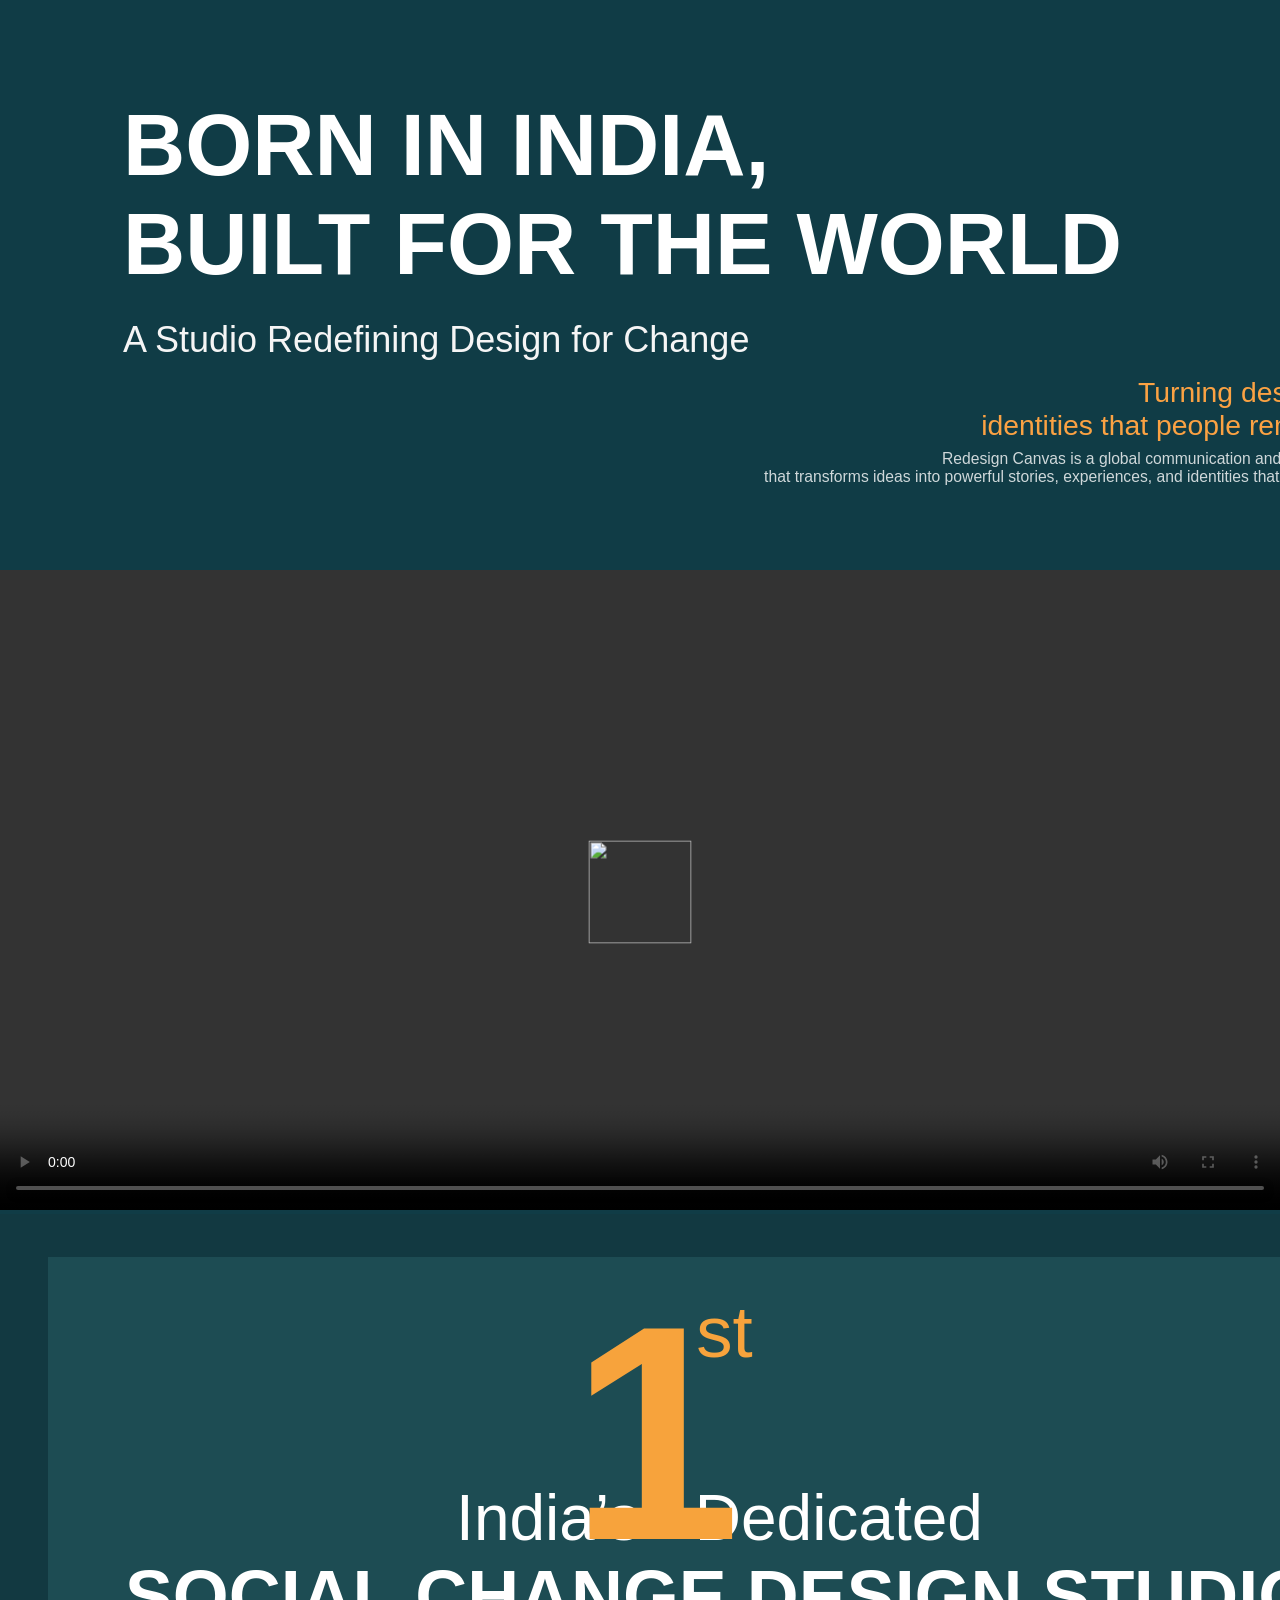
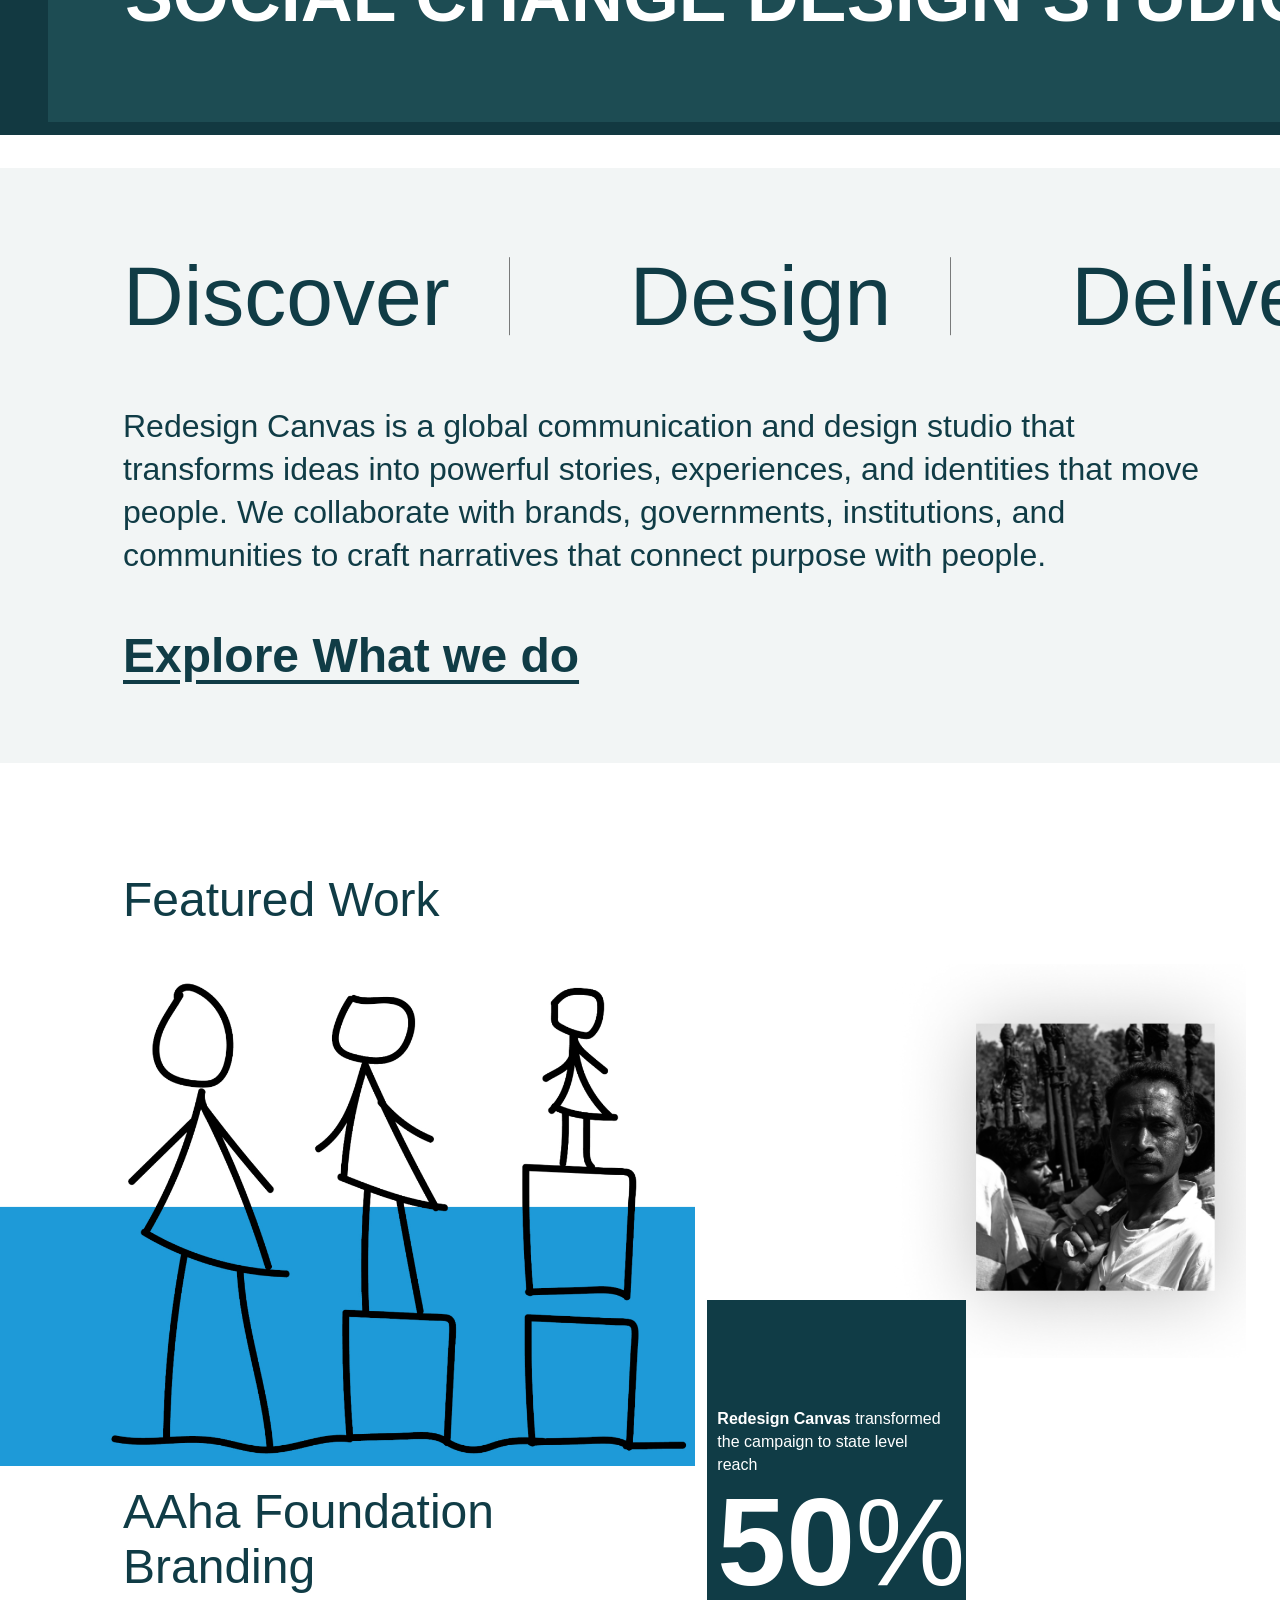
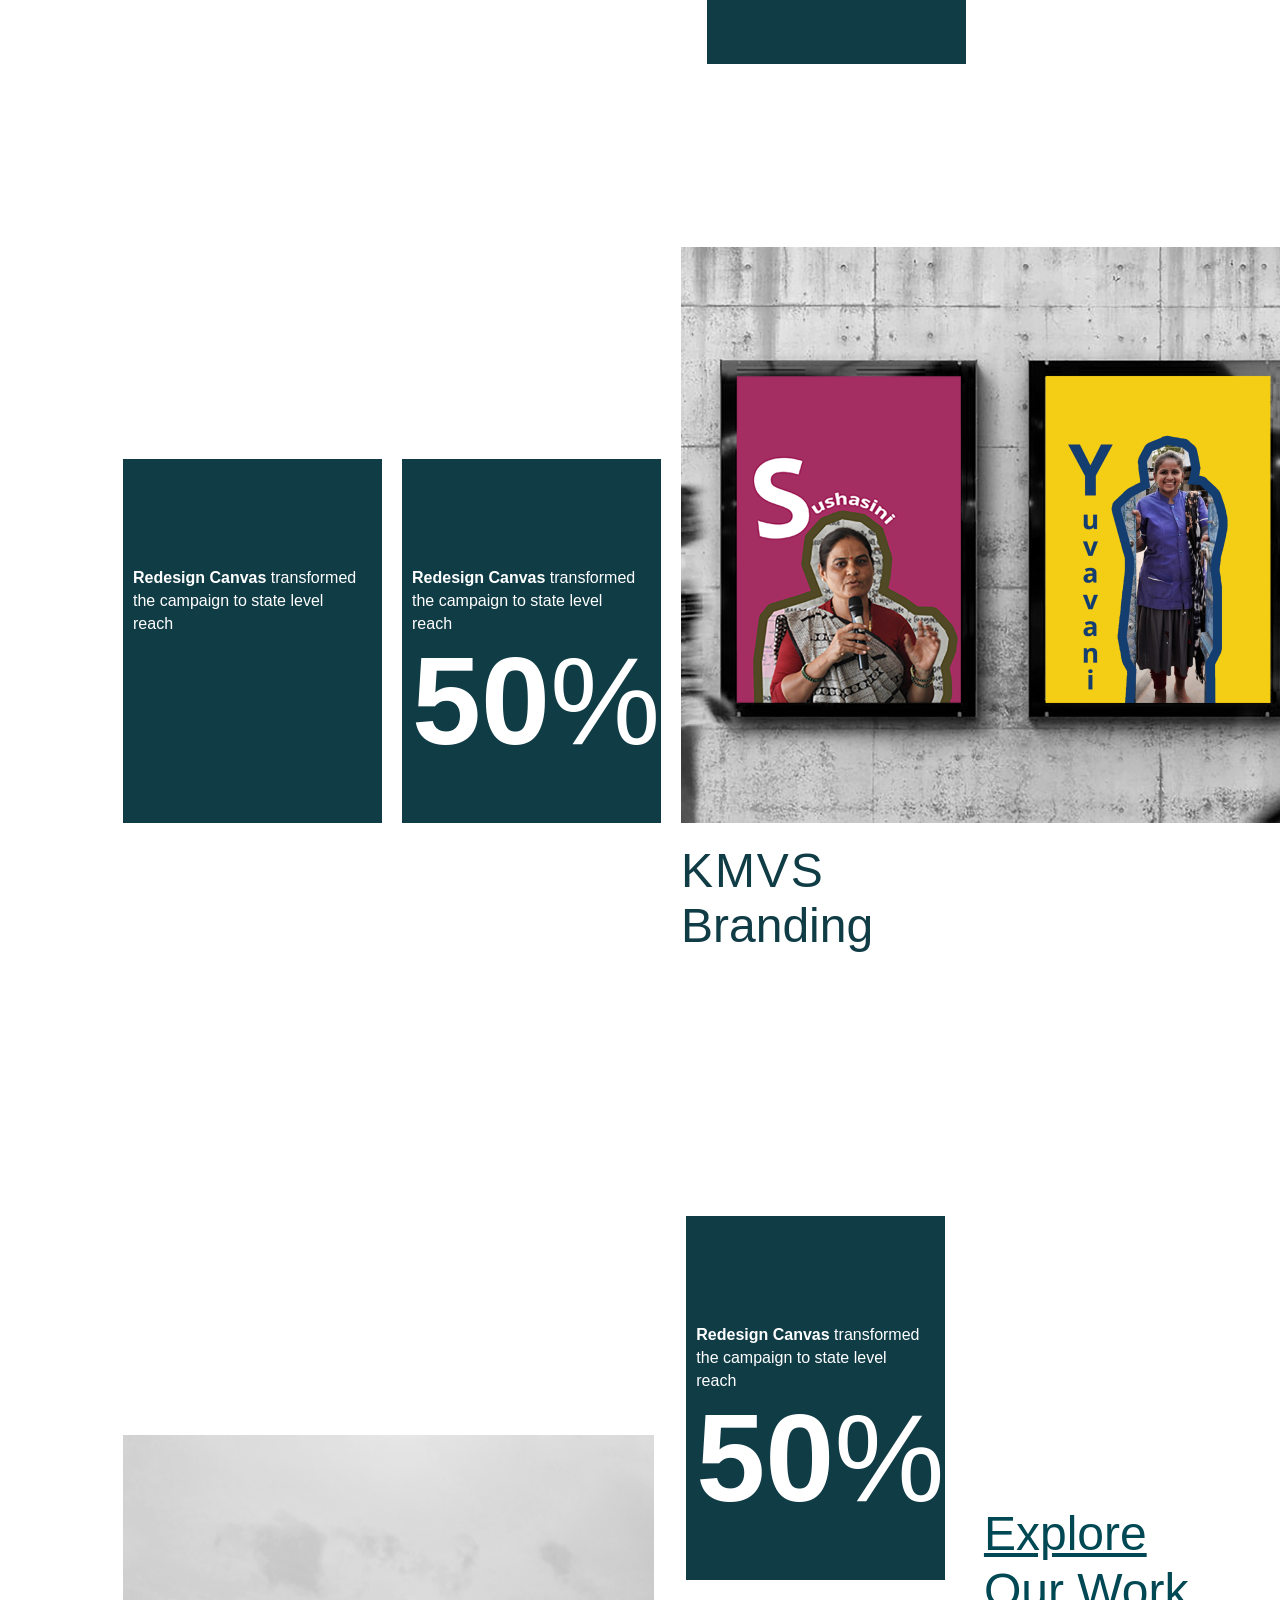
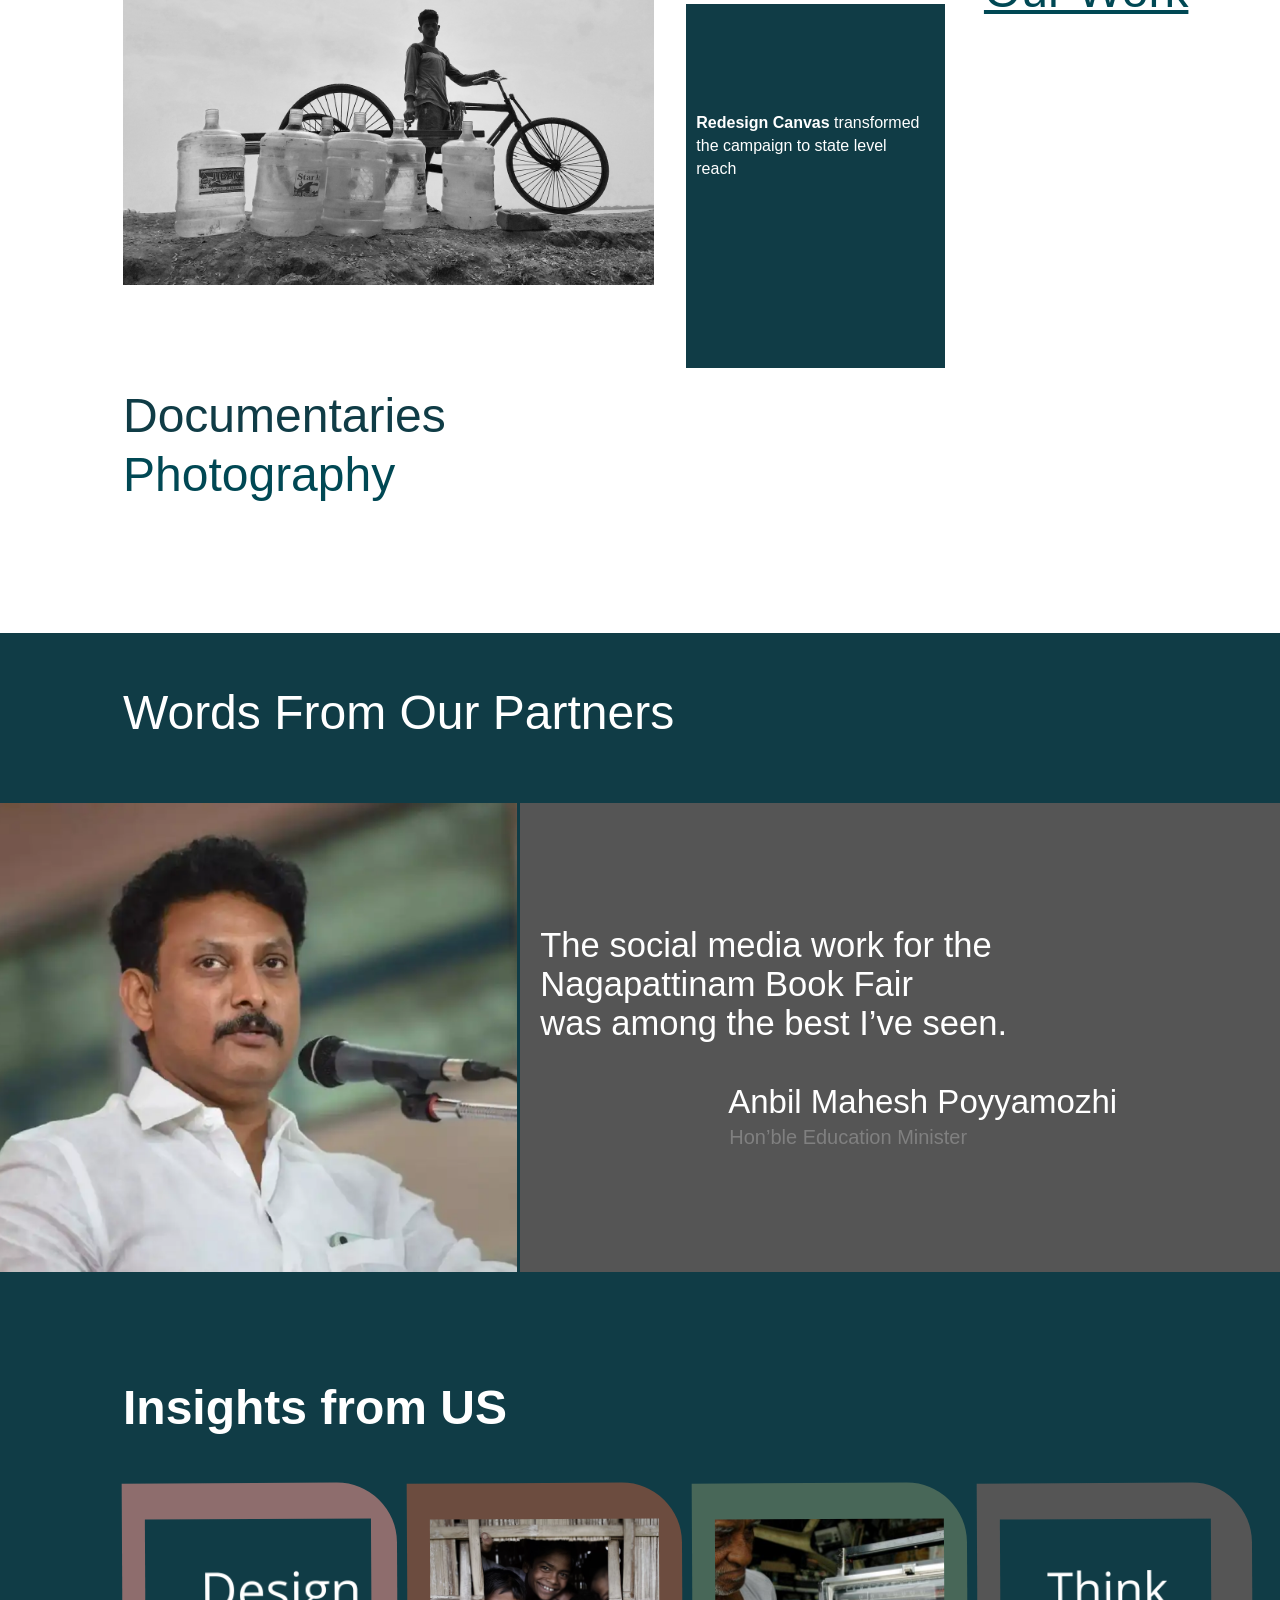
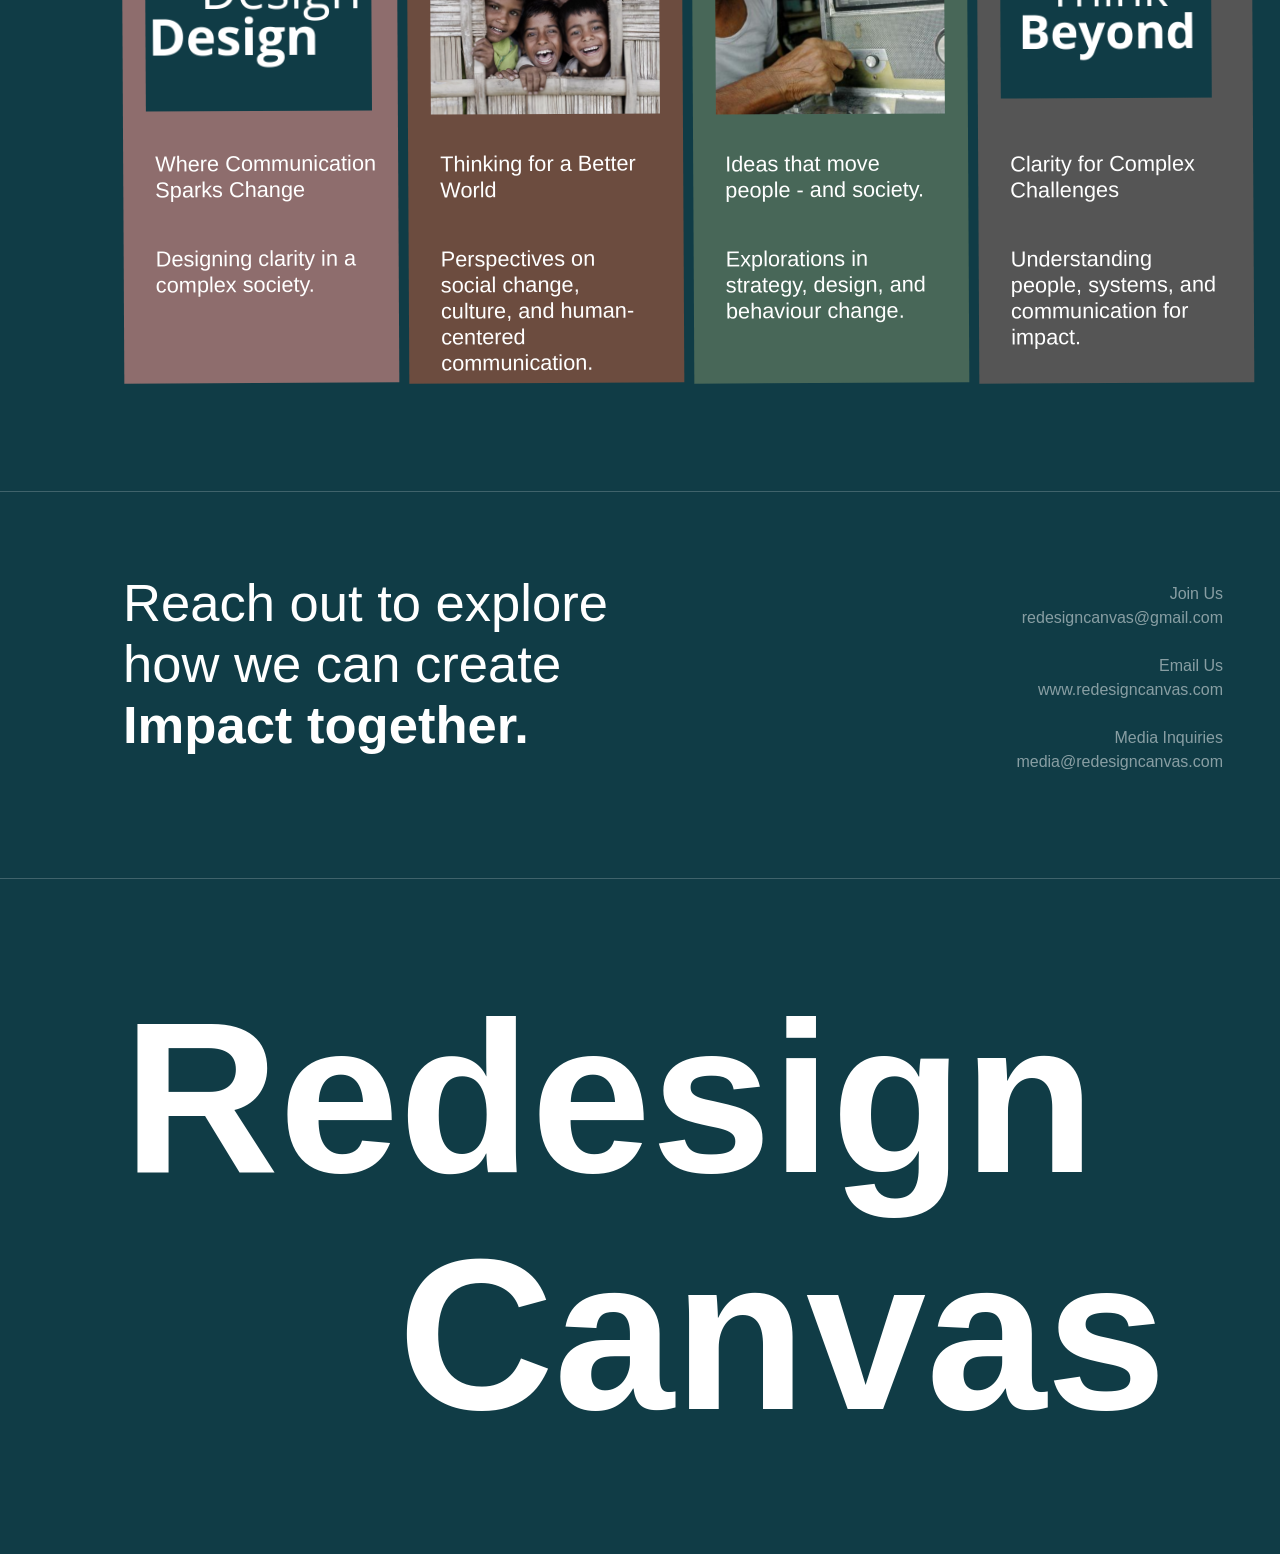
==== commit 6a24dc50: "Updated: your message here" ====
--- a/Index.html
+++ b/Index.html
@@ -20,7 +20,7 @@
     </div>
     <div class="hero-aside">
       <p class="hero-aside-highlight">Turning design into <br>identities that people remember</p>
-      <p class="hero-aside-text">Redesign Canvas is a global communication and design studio that transforms ideas into powerful stories, experiences, and identities that move people.</p>
+      <p class="hero-aside-text">Redesign Canvas is a global communication and design studio <br>that transforms ideas into powerful stories, experiences, and identities that move people.</p>
     </div>
   </div>
 </section>
@@ -59,7 +59,9 @@
 
 
 <section id="section-about" class="about-section">
+  <div class="about-background">
   <div class="container about-container">
+    
     <div class="about-pillars">
       <div class="pillar">Discover</div>
       <div class="pillar">Design</div>
@@ -69,6 +71,7 @@
       Redesign Canvas is a global communication and design studio that transforms ideas into powerful stories, experiences, and identities that move people. We collaborate with brands, governments, institutions, and communities to craft narratives that connect purpose with people.
     </p>
     <a href="#section-featured-work" class="about-cta">Explore What we do</a>
+  </div>
   </div>
 </section>
 <section id="section-featured-work" class="featured-work-section">
@@ -88,24 +91,23 @@
       </div>
 
       <!-- Item 2 (Right Small Image) -->
-      <div class="work-itemitem-2">
+      <div class="work-item item-2">
         <img src="Images/aa4/bw-face.png" alt="Project detail image">
       </div>
 
       <!-- Item 3 (Percentage Card) -->
       <div class="work-item item-3 card-item">
-        <p><strong>Redesign Canvas</strong> transformed the campaign to state level reach</p>
+        <p><strong>Redesign Canvas</strong> transformed the campaign to state level <br>reach</p>
         <div class="percentage">50<span class="percent-sign">%</span></div>
       
       </div>
     </div>
-    
      <div class="kmvs-grid">
       <!-- Left Card 1 -->
       <div class="kmvs-card kmvs-card-1">
        <p>
           <strong>Redesign Canvas</strong> transformed
-          the campaign to state level reach
+          the campaign to state level <br> reach
         </p>
        
       </div>
@@ -114,24 +116,26 @@
       <div class="kmvs-card kmvs-card-2">
         <p>
           <strong>Redesign Canvas</strong> transformed
-          the campaign to state level reach
+          the campaign to state level <br> reach
         </p>
         <div class="kmvs-percentage">
-          50%
+          50<span class="kmvs-percent-sign">%</span>
         </div>
       </div>
 
       <!-- Right Poster Image -->
       <div class="kmvs-poster">
         <img src="Images/aa4/KMVS.png" alt="KMVS branding posters">
-      </div>
-    </div>
-
+        
     <!-- Bottom Text -->
     <div class="kmvs-text">
       <h3>KMVS</h3>
       <p>Branding</p>
     </div>
+      </div>
+      
+    </div>
+
      <div class="doc-grid">
 
       <!-- LEFT IMAGE -->
@@ -143,12 +147,12 @@
       <div class="doc-cards-column">
 
         <div class="doc-card doc-card-top">
-          <p><strong>Redesign Canvas</strong> transformed the campaign to state level reach</p>
-          <div class="doc-percent">50%</div>
+          <p><strong>Redesign Canvas</strong> transformed the campaign to state level <br> reach</p>
+          <div class="doc-percent">50<span>%</span></div>
         </div>
 
         <div class="doc-card doc-card-bottom">
-          <p><strong>Redesign Canvas</strong> transformed the campaign to state level reach</p>
+          <p><strong>Redesign Canvas</strong> transformed the campaign to state level <br> reach</p>
         </div>
 
       </div>
@@ -180,13 +184,11 @@
       </div>
       <figure class="testimonial-quote-box">
         <blockquote>
-          <p class="quote-text">“The social media work for the Nagapattinam Book Fair was among the best I’ve seen.”</p>
+          <p class="quote-text">The social media work for  the <br> Nagapattinam Book Fair <br> was among the best I’ve seen.</p>
         </blockquote>
         <figcaption>
-          <div class="quote">
-          <p class="quote-author">Anbil maheswer poyakail</p>
+          <p class="quote-author">Anbil Mahesh Poyyamozhi</p>
           <p class="quote-author-title">Hon’ble Education Minister</p>
-          </div>
         </figcaption>
       </figure>
     </div>
@@ -228,7 +230,7 @@
           <img src="Images\aa4\insight-radio.jpg" alt="Ideas that move people">
         </div>
         <div class="card-content">
-          <h4>Ideas that move people - and society.</h4>
+          <h4>Ideas that move <br> people - and society.</h4>
           <p>Explorations in strategy, design, and behaviour change.</p>
         </div>
       </article>
--- a/style.css
+++ b/style.css
@@ -1,4 +1,3 @@
-@import url('https://fonts.googleapis.com/css2?family=Caveat:wght@400..700&family=Open+Sans:ital,wght@0,300..800;1,300..800&display=swap');
 :root {
   --color-primary: #103c46;
   --color-secondary: #fba243;
@@ -8,7 +7,7 @@
   --color-text-dark: #103c46;
   --color-text-light: #ffffff;
 }
-
+@import url('https://fonts.googleapis.com/css2?family=Caveat:wght@400..700&family=Open+Sans:ital,wght@0,300..800;1,300..800&display=swap');
 * {
   box-sizing: border-box;
   margin: 0;
@@ -31,8 +30,8 @@
   max-width: 1440px;          /* desktop design width */
   margin-left: auto;
   margin-right: auto;
-  padding-left: 40px;
-  padding-right: 40px;
+  padding-left: 123px;
+  padding-right: 57px;
 }
 
 img {
@@ -94,71 +93,88 @@
   width: 25px;
   height: 25px;
 }
-/* ============ HERO SECTION ============ */
+
+/* ============ HERO ============ */
 .hero-section {
-  padding: 140px 0 120px;
-  background-color: #09333d; /* Same BG like reference */
-}
-
-/* FLEX LAYOUT */
+
+}
+
 .hero-container {
-max-width: 1400px;
-    margin: auto;
-    display: flex;
-    align-items: flex-end;
-    gap: 60px;
-    flex-direction: column;
-}
-
-/* LEFT SIDE MAIN TEXT */
+  display: flex;
+  justify-content: space-between;
+  align-items: flex-end;
+  gap: 40px;
+}
+
 .hero-main {
+  flex-basis: 60%;
+  flex-shrink: 0;
+   padding-bottom: 208.81px;
+   padding-top: 86px;
+}
+
+.hero-title {
+  font-family: 'Satoshi', 'Open Sans', sans-serif;
+
+  margin-bottom: 25px;
+  text-transform: uppercase;
   flex: 1;
-}
-
-.hero-title {
-     font-family: 'Satoshi', 'Open Sans', sans-serif;
-    font-weight: 900;
-    font-size: 84px;
-    line-height: 1.05;
-    color: white;
-    margin-bottom: 35px;
-    width: 1346px;
-    text-transform: uppercase;
+  width: 1378px;
+  margin-top: 10px;
+  color: #FFF;
+font-size: 86.2px;
+font-style: normal;
+font-weight: 900;
+line-height: normal;
+text-transform: uppercase;
 }
 
 .hero-subtitle {
-  font-size: 40px;
-  font-weight: 300;
-  color: #d5dfe2;
-  margin-top: 10px;
-}
-
-/* RIGHT SIDE ASIDE */
+  font-size: 36px;
+  font-weight: 400;
+  color: var(--color-light-gray);
+}
+
 .hero-aside {
-     width: 577px;
-    text-align: right;
-    margin-top: -116px; /* pushes text down like reference */
+  flex-basis: 35%;
+  text-align: right;
+  padding-bottom: 33px;
+     margin-left:-701px;
 }
 
 .hero-aside-highlight {
-  font-size: 32px;
-  font-weight: 600;
-  color: #ff9d33;
-  margin-bottom: 10px;
-  line-height: 1.3;
+  margin-bottom: 8px;
+ font-family: 'Satoshi', 'Open Sans', sans-serif;
+  color: #FBA243;
+text-align: right;
+font-size: 28.344px;
+font-style: normal;
+font-weight: 0;
+line-height: normal;
+
 }
 
 .hero-aside-text {
-  font-size: 16px;
-  color: #cdd6d8;
-  opacity: 0.9;
-  line-height: 1.6;
-}
-
+  
+  
+  margin-bottom: 51px;
+  opacity: 0.8;
+  width: 614px;
+  margin-left: -76px;
+  color: #FFF;
+color: #FFF;
+font-family: 'Satoshi', 'Open Sans', sans-serif;
+  font-size: 15.692px;
+  font-weight: 0;
+  text-align: right;
+
+  display: flex;
+  justify-content: flex-end;
+}
 
 /* ============ VIDEO BANNER ============ */
 .banner-section {
-  padding-bottom: 40px;
+  padding-bottom: 0px;
 }
 
 .video-banner {
@@ -194,16 +210,18 @@
 
 /* ============ INTRO BLOCK ============ */
 .intro-section {
- background-color: #ffffff;
-    padding: 0px 0px 20px;
-    text-align: center;
+  background-color: #123941;
+  padding: 43px 48px 13px;
+  text-align: center;
 }
 
 /* INNER LIGHTER BOX */
 .intro-container-box {
   background-color: #1d4c53;
   width: 100%;
-  padding: 120px 0 140px;
+ 
+  width: 1343px;
+height: 465px;
 }
 
 .intro-wrapper {
@@ -218,35 +236,42 @@
 }
 
 .num {
-font-family: "Open Sans";
+ 
+  font-weight: 700;
+  color: #f7a33c;
+  margin-left: -128px;
+font-family: 'Satoshi', 'Open Sans', sans-serif;
 font-size: 306.131px;
-  font-weight: 6  00;
-  color: #f7a33c;
-  line-height: 0.8;
-  margin-left: -139px;
+font-style: normal;
+font-weight: 600;
+line-height: normal;
 }
 
 .ordinal {
   position: absolute;
- font-family: "Open Sans";
+  top: 33px;
+  right: -12px;
+  color: #f7a33c;
+font-family: 'Satoshi', 'Open Sans', sans-serif;
 font-size: 72.624px;
 font-style: normal;
-  right: 0px;
-  top: -7px;
-  color: #f7a33c;
+font-weight: 300;
+line-height: normal;
 }
 
 /* SMALL TEXT */
 .intro-mid-text {
- font-family: "Open Sans";
+
+  font-weight: 300;
+ margin-top: -108px;
+  color: #ffffff;
+  display: block;
+  text-align: center;
+font-family: 'Satoshi', 'Open Sans', sans-serif;
 font-size: 64px;
 font-style: normal;
 font-weight: 300;
 line-height: normal;
-     margin-top: -75px;
-  color: #ffffff;
-  display: block;
-  text-align: center;
 }
 
 .intro-mid-text .bold {
@@ -256,34 +281,40 @@
 
 /* BIG WHITE TEXT */
 .intro-bottom-text {
-  margin-top: 25px;
-  font-weight: 800;
-  color: #ffffff;
-  text-transform: uppercase;
-  margin: -8px -264px -67px;
-  color: #FFF;
-font-family: "Open Sans";
-font-size: 78.912px;
+font-weight: 800;
+color: #FFF;
+font-family: 'Satoshi', 'Open Sans', sans-serif;
+font-size: 71.912px;
 font-style: normal;
+font-weight: 800;
 line-height: normal;
+text-transform: uppercase;
 }
 
 /* ============ ABOUT ============ */
+.about-background {
+  background: rgba(16, 60, 70, 0.05);
+  width: 100%;
+  padding: 80px 0;
+}
+
 .about-section {
-  background-color:#F3F5F6;
+  background-color: var(--color-white);
   color: var(--color-text-dark);
-  padding: 150px 0 100px;
+  padding: 33px 0 109px;
 }
 
 .about-container {
   display: flex;
   flex-direction: column;
-  align-items: center;
-}
+  align-items: flex-start;
+ 
+}
+
 
 .about-pillars {
   display: flex;
-  justify-content: center;
+  justify-content: flex-start;
   align-items: center;
   gap: 60px;
   margin-bottom: 60px;
@@ -325,21 +356,19 @@
   font-weight: 600;
   text-decoration: underline;
   text-underline-offset: 8px;
-      margin-left: -785px;  
 }
 
 /* ============ FEATURED WORK ============ */
 .featured-work-section {
   background-color: var(--color-white);
   color: var(--color-text-dark);
-  padding-bottom: 100px;
+  padding-bottom: 131px;
 }
 
 .featured-work-title {
   font-size: 48px;
   font-weight: 400;
   margin-bottom: 40px;
-      margin-left: 69px;
 }
 
 /* MAIN GRID */
@@ -347,7 +376,7 @@
   display: grid;
   grid-template-columns: 2fr 1fr;
   gap: 30px;
-      margin-bottom: 122px;
+  padding-bottom: 183px;
 }
 
 .work-item {
@@ -355,17 +384,23 @@
 }
 
 .work-item img {
- width: 100%;
-    height: 76%;
-    object-fit: cover;
-    margin-left: -59px;
-}
-
+ width: 863px;
+height: 501px;
+aspect-ratio: 863/501;
+margin-left: -141px;
+  object-fit: cover;
+}
+.work-item.item-2 img {
+    width: 382px;
+    height: 394px;
+    margin-left: 23px;
+    margin-top: -3px;
+    margin-bottom: -88px;
+}
 
 /* text below big image */
 .work-text {
   margin-top: 16px;
-      margin-left: 67px;  
 }
 
 .work-text h3 {
@@ -381,39 +416,37 @@
 
 /* CARD STYLE */
 .card-item {
-background-color: var(--color-primary);
+  background-color: #103C46;;
     color: var(--color-text-light);
-    padding: 119px 18px 11px ;
+    padding: 107px 8px 40px 10px;
     display: flex;
     flex-direction: column;
     justify-content: space-between;
     min-height: 364px;
-    width: 281px;
-    height: 364px;
-    margin-top: -96px;
-    margin-left: -79px;
+    height: 357px;
+    width: 259px;
+    left: -159px;
 }
 
 .card-item p {
-  font-family: "Open Sans";
+  width: 240px;
+height: 42px;
+ 
+  color: #FFF;
+font-family: 'Satoshi', 'Open Sans', sans-serif;
 font-size: 16px;
-  line-height: 1.3;
+font-style: normal;
+font-weight: 400;
+line-height: 23px;
 }
 
 .percentage {
- font-family: "Open Sans";
-font-size: 124.268px;
+  font-size: 124px;
   font-weight: 700;
   line-height: 1;
   margin: 20px 0;
 }
-.work-itemitem-2 img{
-  
-    width: 351px;
-    margin-top: -93px;
-    margin-left: 122px;
-
-}
+
 .percent-sign {
   font-weight: 300;
 }
@@ -430,15 +463,6 @@
   grid-row: 1 / 3;
 }
 
-.item-2 {
-  grid-column: 2 / 3;
-  grid-row: 1 / 2;
-}
-
-.item-3 {
-  grid-column: 2 / 3;
-  grid-row: 2 / 3;
-}
 
 .item-4,
 .item-5,
@@ -467,56 +491,65 @@
   grid-template-columns: 0.5fr 0.5fr 1.4fr;
   gap: 20px;
   align-items: stretch;
+  padding-bottom: 286px;
 }
 
 /* Left teal cards */
 .kmvs-card {
-  background-color: #004854;
-  color: #ffffff;
-  padding: 119px 18px 11px;
-  display: flex;
-  flex-direction: column;
-  justify-content: center;
- width: 281px;
-height: 364px;
-  margin-top: 300px;
+ background-color: var(--color-primary);
+    color: var(--color-text-light);
+    padding: 107px 8px 40px 10px;
+    display: flex;
+    flex-direction: column;
+    justify-content: space-between;
+    min-height: 364px;
+    height: 357px;
+    width: 259px;
+    left: -159px;
+  margin-top: 212px;
 }
 
 .kmvs-card p {
- font-family: "Open Sans";
+  width: 240px;
+height: 42px;
+ 
+  color: #FFF;
+font-family: 'Satoshi', 'Open Sans', sans-serif;
 font-size: 16px;
-  line-height: 1.5;
-}
-
-.kmvs-card-1 .kmvs-percentage,
+font-style: normal;
+font-weight: 400;
+line-height: 23px;
+}
+
 .kmvs-card-2 .kmvs-percentage {
-  font-family: "Open Sans";
-font-size: 124.268px;
-  font-weight: 600;
+    font-size: 124px;
+  font-weight: 700;
   line-height: 1;
-  margin-top: 32px;
+  margin: 20px 0;
 }
 
 .kmvs-percent-sign {
-  font-size: 0.5em;
-  font-weight: 400;
+
+  font-weight: 300;
 }
 
 /* Right side poster image */
 .kmvs-poster img {
-  width: 100%;
-  height: 100%;
+  width: 674px;
+height: 576px;
+    
   display: block;
   object-fit: cover;
 }
 
 /* Bottom "KMVS Branding" text */
 .kmvs-text {
-  margin-top: 25px;
-  width: fit-content;
-  margin-left: auto;
-  margin-right: 580px;
-  margin-bottom: 70px;
+     
+    width: fit-content;
+    margin-left: auto;
+    margin-right: 466px;
+    margin-bottom: -23px;
+    margin-top: 20px;
 }
 
 .kmvs-text h3 {
@@ -546,11 +579,11 @@
 
 /* LEFT IMAGE */
 .doc-image-box img {
-  width: 100%;
-  height: 100%;
-  object-fit: cover;
-  display: block;
-  margin-top: 175px;
+      width: 100%;
+    height: 100%;
+    object-fit: cover;
+    display: block;
+    margin-top: 219px;
 }
 
 /* MIDDLE COLUMN */
@@ -562,41 +595,49 @@
 
 /* CARDS */
 .doc-card {
-  background-color: #004854;
-  color: #ffffff;
-  display: flex;
-  flex-direction: column;
-  justify-content: center;
- width: 281px;
-height: 364px;
-  padding: 119px 18px 11px;
+    background-color: var(--color-primary);
+    color: var(--color-text-light);
+    padding: 107px 8px 40px 10px;
+    display: flex;
+    flex-direction: column;
+    justify-content: space-between;
+    min-height: 364px;
+    height: 357px;
+    width: 259px;
+    left: -159px;
 }
 
 .doc-card p {
+  width: 240px;
+height: 42px;
+ 
+  color: #FFF;
+font-family: 'Satoshi', 'Open Sans', sans-serif;
 font-size: 16px;
-  line-height: 1.5;
+font-style: normal;
+font-weight: 400;
+line-height: 23px;
 }
 
 /* 50% TEXT */
 .doc-percent {
-  font-size: 110px;
-  height: 357px;
-  width: 259px;
-  font-weight: 600;
-  line-height: 0.9;
-  margin-top: 20px;
+  font-size: 124px;
+  font-weight: 700;
+  line-height: 1;
+  margin: 20px 0;
 }
 
 .doc-percent span {
-  font-size: 40px;
-  font-weight: 400;
-  vertical-align: top;
+
+  font-weight: 400;
+ 
 }
 
 /* EXPLORE BLOCK */
 .doc-explore {
   display: flex;
   align-items: center;
+  font-weight: 400;
 }
 
 .doc-explore a {
@@ -610,8 +651,7 @@
 
 /* BOTTOM CAPTION */
 .doc-caption {
-  margin-top: 32px;
-      margin-left: 67px;
+  margin-top: 20px;
 }
 
 .doc-title {
@@ -623,18 +663,18 @@
   font-size: 48px;
   font-weight: 400;
   color: #004854;
-  margin-top: 8px;
+  margin-top: 4px;
 }
 
 /* ============ TESTIMONIALS ============ */
 .testimonials-section {
-  padding: 100px 0;
+  padding-top: 52px;
 }
 
 .testimonials-title {
   font-size: 48px;
   font-weight: 400;
-  margin-bottom: 50px;
+  margin-bottom: 63px;
 }
 
 .testimonial-content {
@@ -645,52 +685,60 @@
 }
 
 .testimonial-image img {
-  width: 100%;
-  height: 100%;
-  object-fit: cover;
+width: 100%;
+    height: 100%;
+    object-fit: cover;
+    margin-left: -143px;
 }
 
 .testimonial-quote-box {
-  background-color: var(--color-dark-gray);
-  padding: 80px 60px;
-  display: flex;
-  flex-direction: column;
-  justify-content: center;
-}
-.quote {
-  margin-top: 20px;
-}
+ background-color: var(--color-dark-gray);
+   
+    display: flex;
+    flex-direction: column;
+    width: 857px;
+    justify-content: center;
+    margin-left: -144px;
+ margin-right: -373px;
+    height: 469px;
+}
+
 .quote-text {
- margin-bottom: 40px;
-  color: #FFF;
-font-family: "Open Sans";
-font-size: 34.575px;
-font-style: normal;
-font-weight: 600;
-line-height: normal;
+   margin-bottom: 40px;
+    margin-right: 361px;
+    margin-left: 20px;
+    color: #FFF;
+    font-family: 'Satoshi', 'Open Sans', sans-serif;
+    font-size: 34.575px;
+    font-style: normal;
+    font-weight: 400;
+    line-height: normal;
 }
 
 .quote-author {
   font-size: 33px;
   font-weight: 400;
+  padding-left: 208px;
 }
 
 .quote-author-title {
   font-size: 20px;
   font-weight: 300;
   margin-top: 5px;
+  padding-left: 209px;
+  opacity: 0.25;
 }
 
 /* ============ INSIGHTS ============ */
 .insights-section {
-  padding: 80px 0;
+  padding: 108px 0;
 }
 
 .insights-title {
   font-size: 48px;
   font-weight: 600;
   color: #ffffff;
-  margin-bottom: 45px;
+  margin-bottom: 48px;
 }
 
 /* 4 equal tall cards in a row */
@@ -706,6 +754,9 @@
   background-color: #8e6d6d;
   transform: none;
   min-height: 500px;
+  width: 274.902px;
+height: 468.967px;
+transform: rotate(-0.308deg);
 }
 
 /* each card base color */
@@ -723,7 +774,7 @@
 .card-2 .card-image-bg,
 .card-3 .card-image-bg,
 .card-4 .card-image-bg {
-  padding: 38px 30px 18px;
+  padding: 35.98px 23px 0px;
 }
 
 .card-1 .card-image-bg img,
@@ -748,17 +799,24 @@
 }
 
 .card-content h4 {
-  font-size: 22px;
-  font-weight: 400;
   margin-bottom: 12px;
   color: #ffffff;
+ font-family: 'Satoshi', 'Open Sans', sans-serif;
+font-size: 21.722px;
+font-style: normal;
+font-weight: 400;
+line-height: normal;
+width: 236px;
+height: 82.662px;
 }
 
 .card-content p {
-  font-size: 20px;
-  font-weight: 300;
-  line-height: 1.4;
-  color: #ffffff;
+  color: #FFF;
+font-family: 'Satoshi', 'Open Sans', sans-serif;
+font-size: 21.722px;
+font-style: normal;
+font-weight: 300;
+line-height: normal;
 }
 
 /* ============ CONTACT ============ */
@@ -775,9 +833,12 @@
 }
 
 .contact-prompt p {
-  font-size: 52px;
-  font-weight: 400;
-  line-height: 1.3;
+ color: #FFF;
+font-family: 'Satoshi', 'Open Sans', sans-serif;
+font-size: 52.556px;
+font-style: normal;
+font-weight: 400;
+line-height: normal;
 }
 
 .contact-prompt strong {
@@ -884,17 +945,7 @@
     grid-template-columns: 1fr;
   }
 
-  .item-1,
-  .item-2,
-  .item-3,
-  .item-4,
-  .item-5,
-  .item-6,
-  .item-7,
-  .item-8 {
-    grid-column: 1 / 2;
-    grid-row: auto;
-  }
+
 
   .kmvs-grid {
     grid-template-columns: 1fr;
@@ -960,6 +1011,7 @@
   .hero-aside {
     flex-basis: 100%;
     width: 100%;
+       
   }
 
   .hero-title {
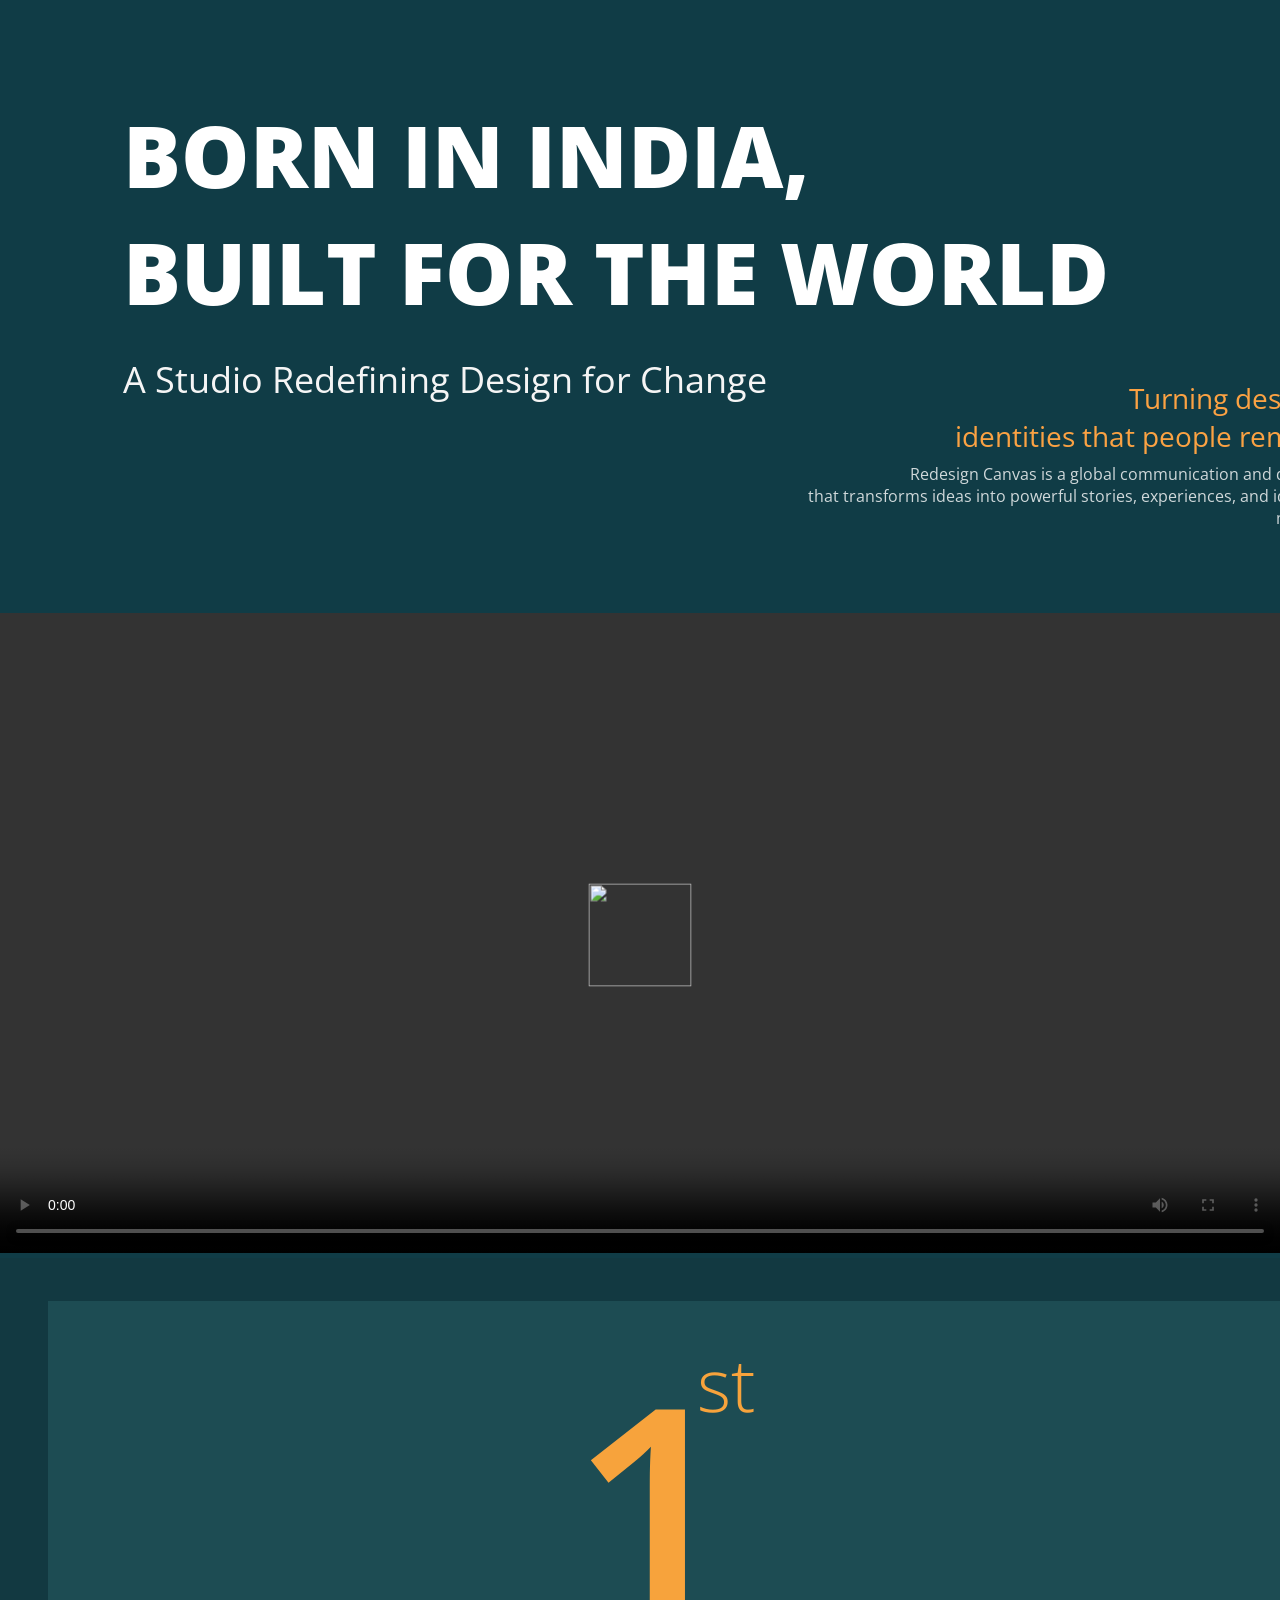
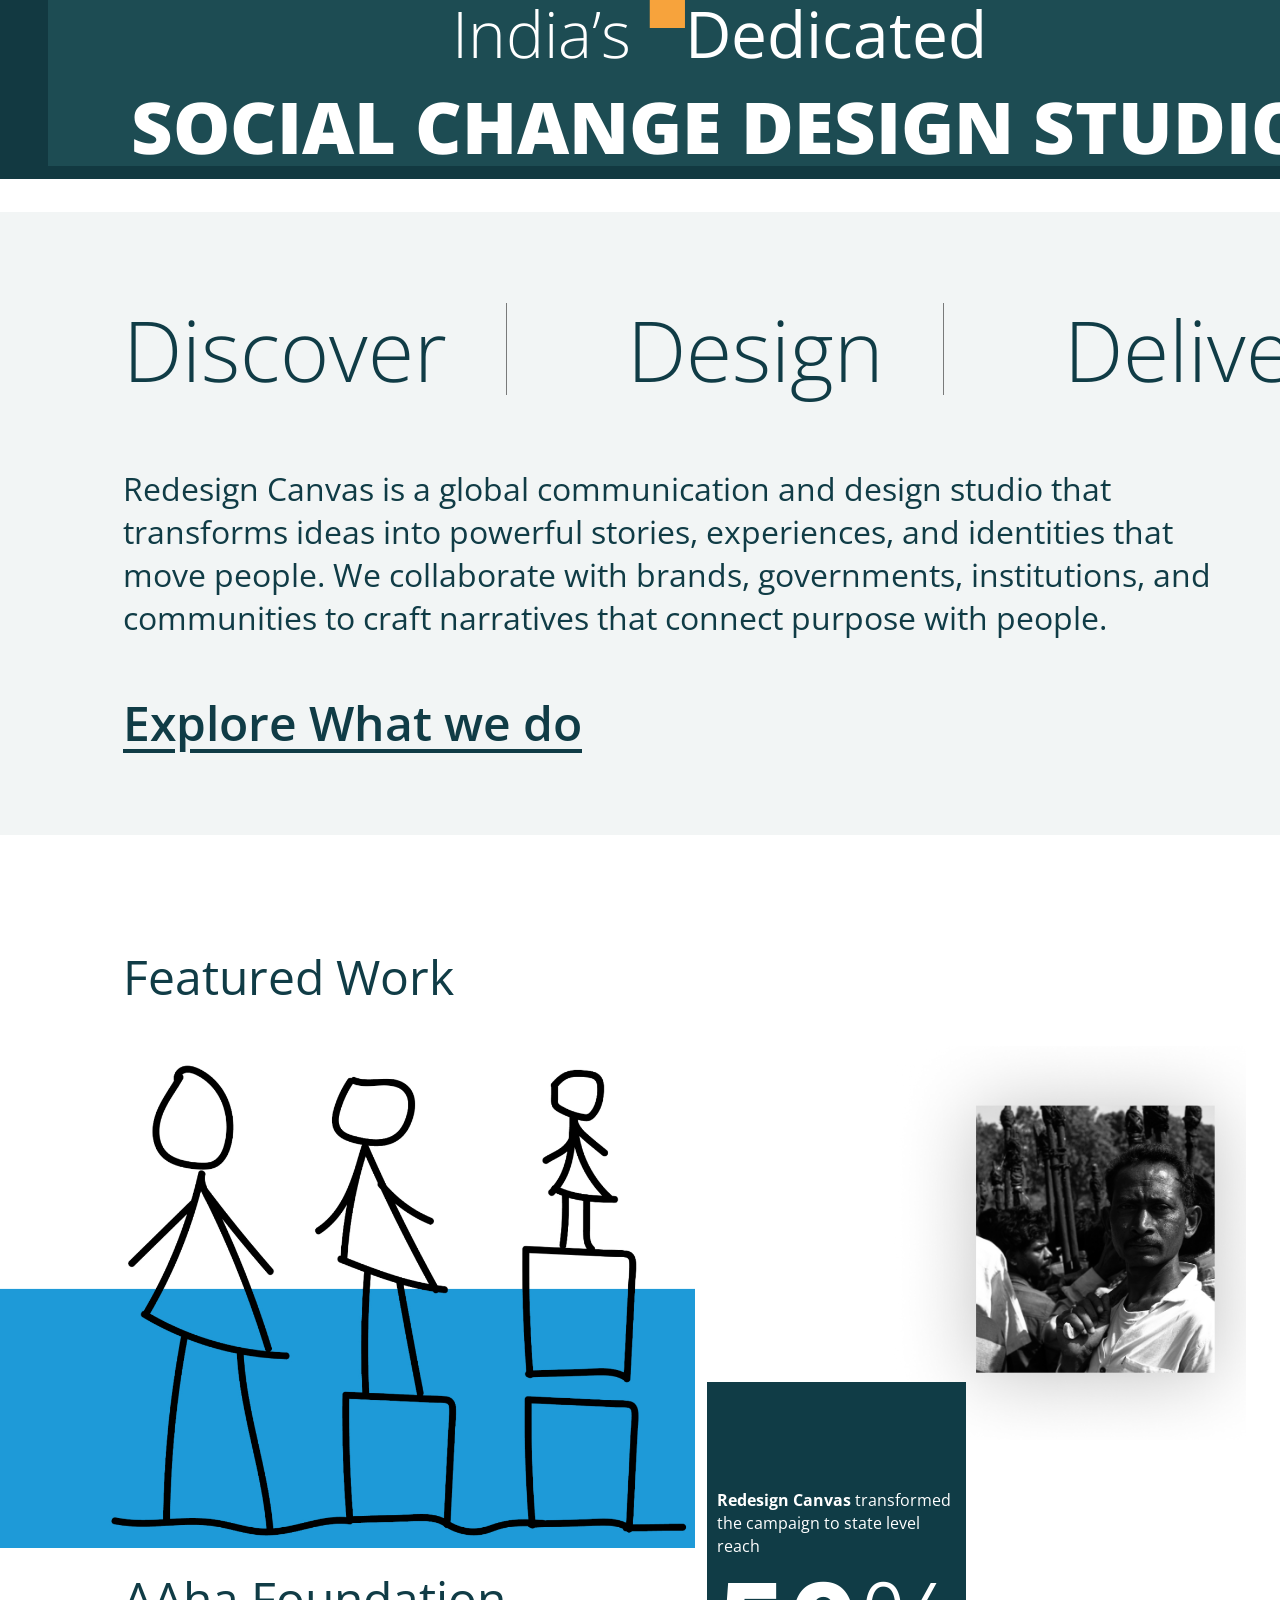
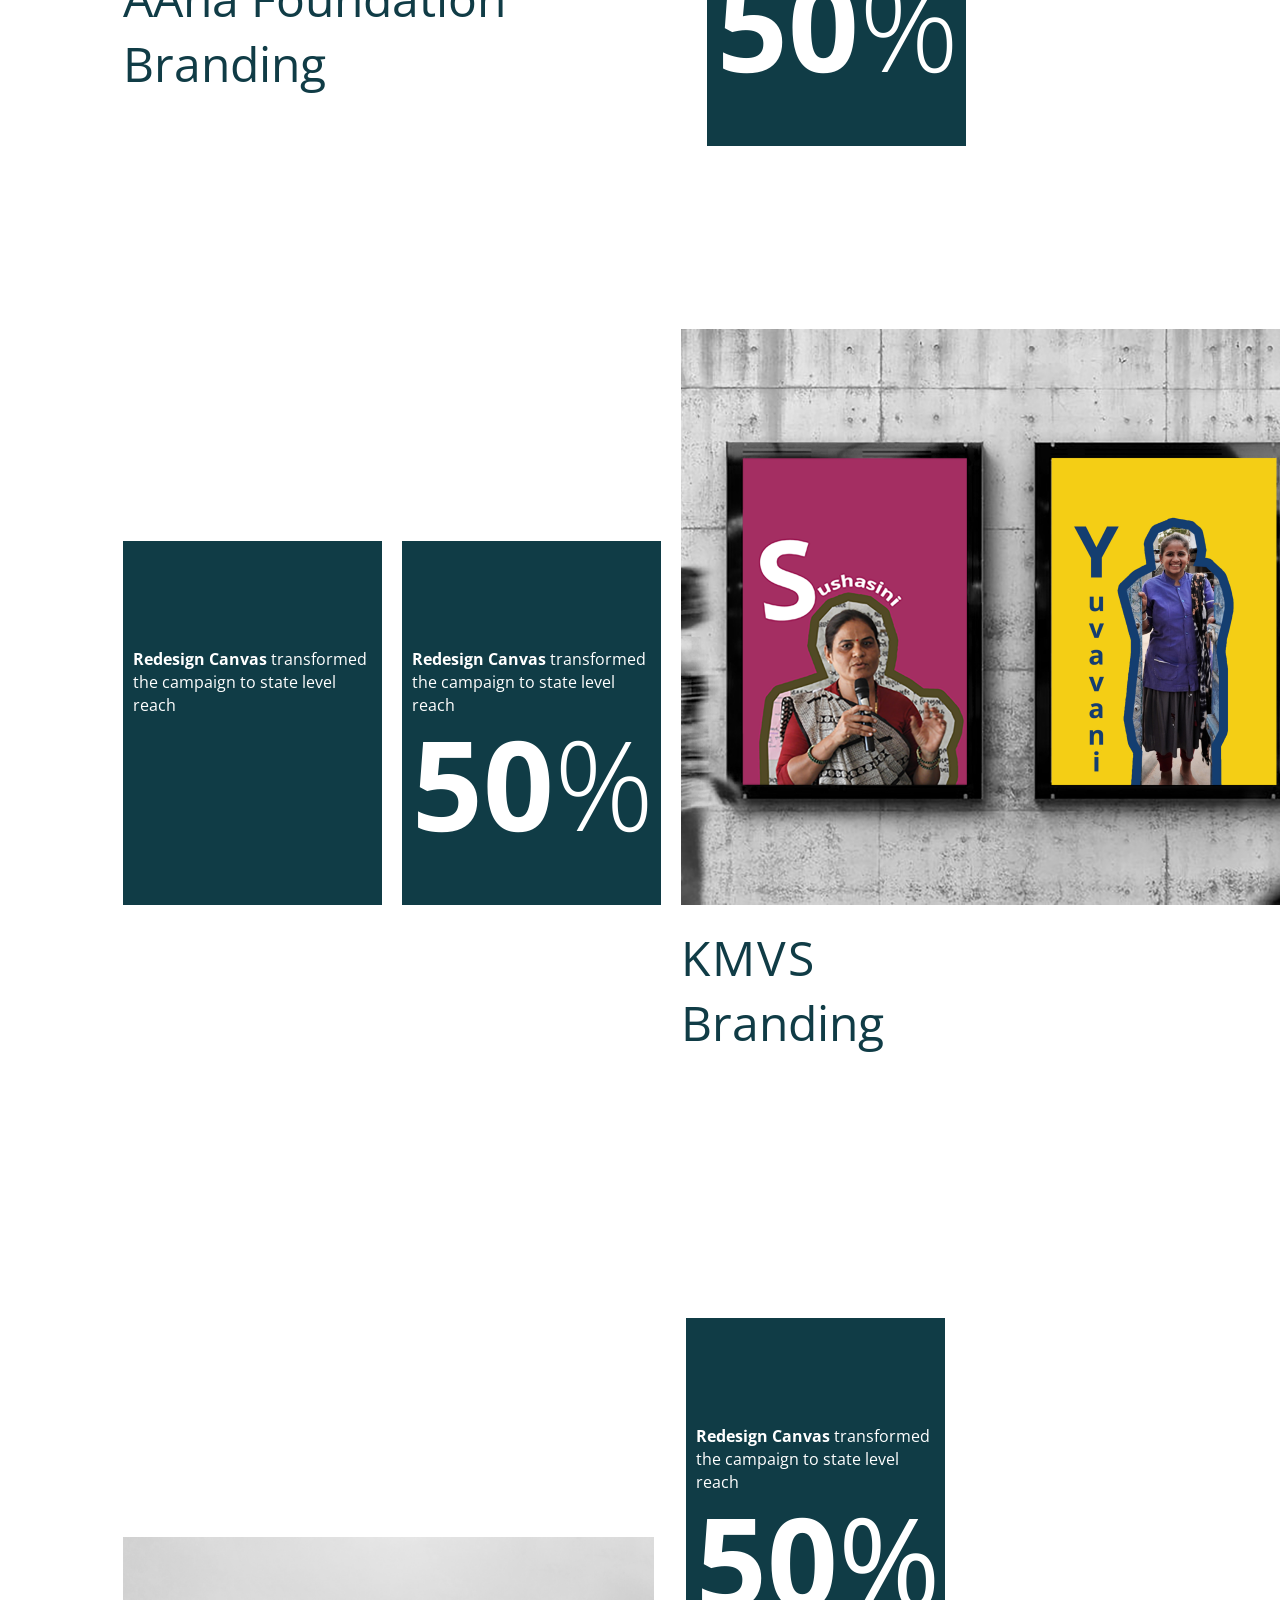
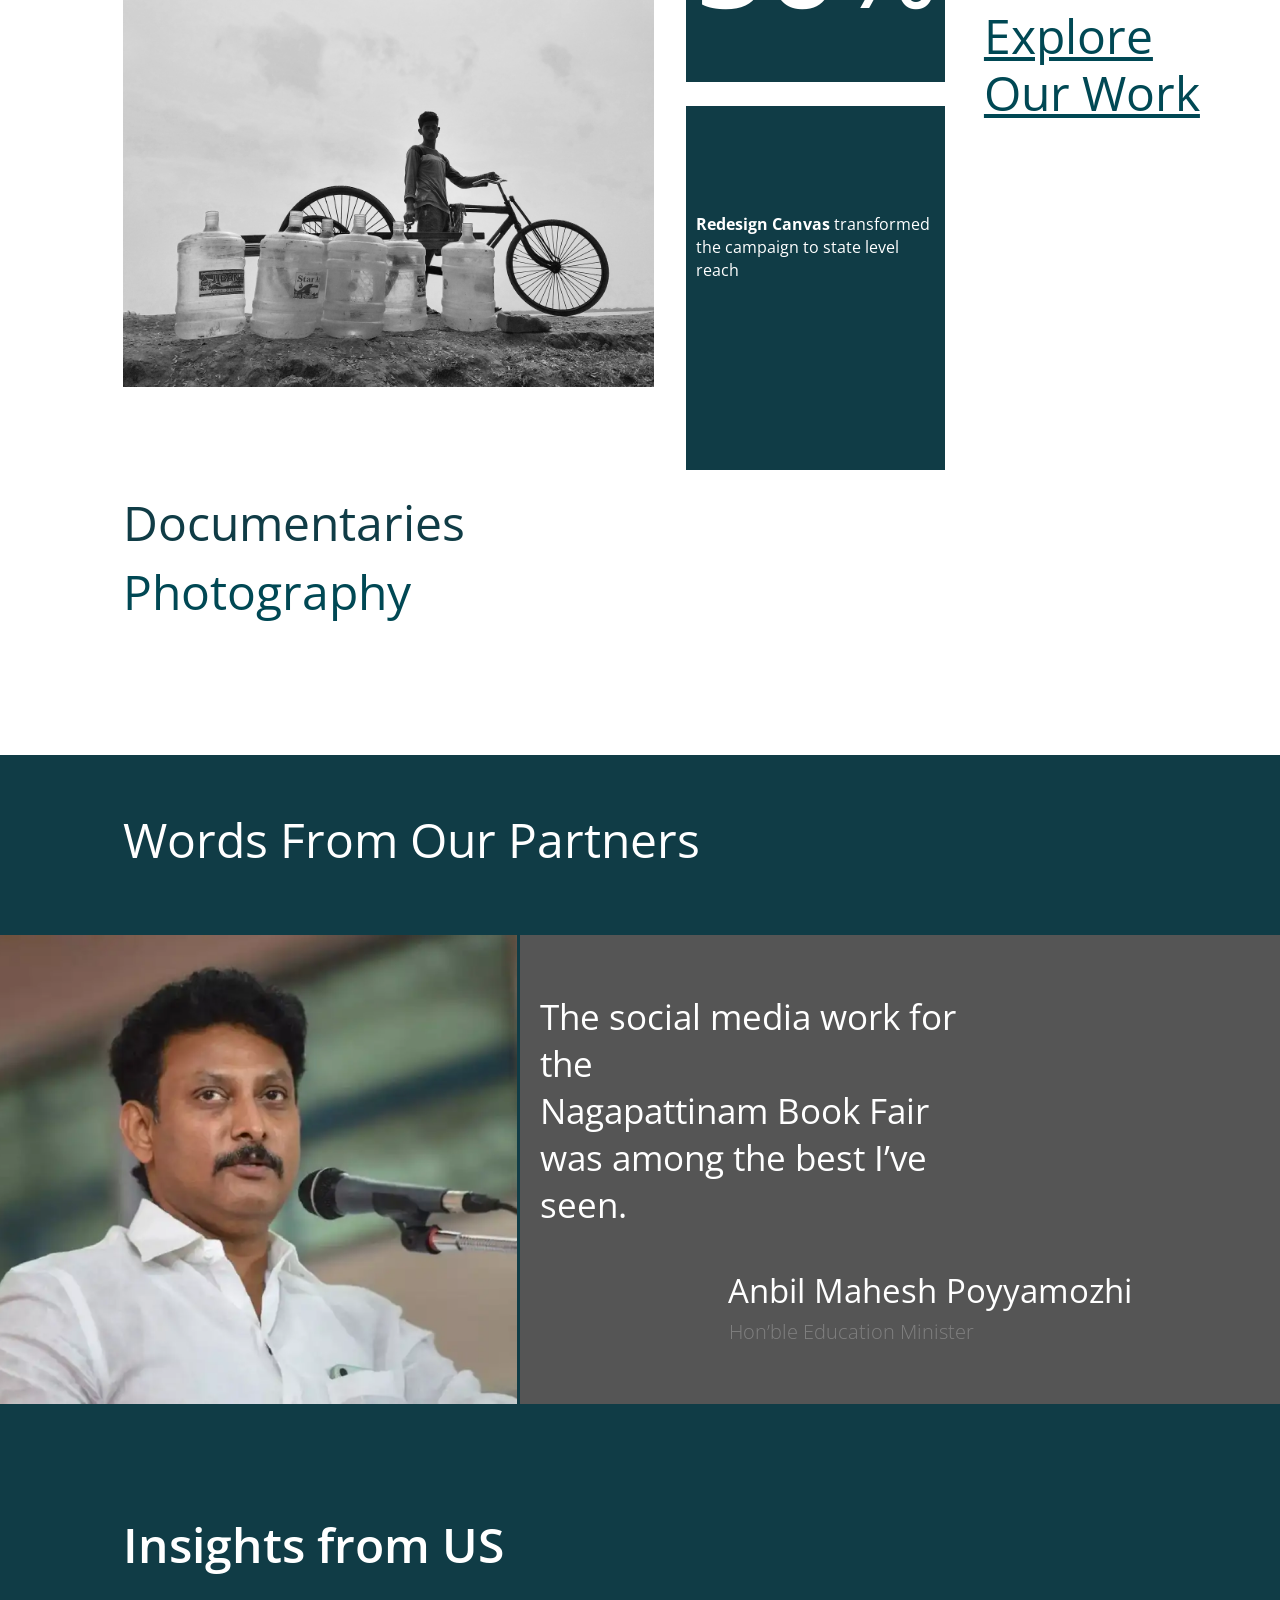
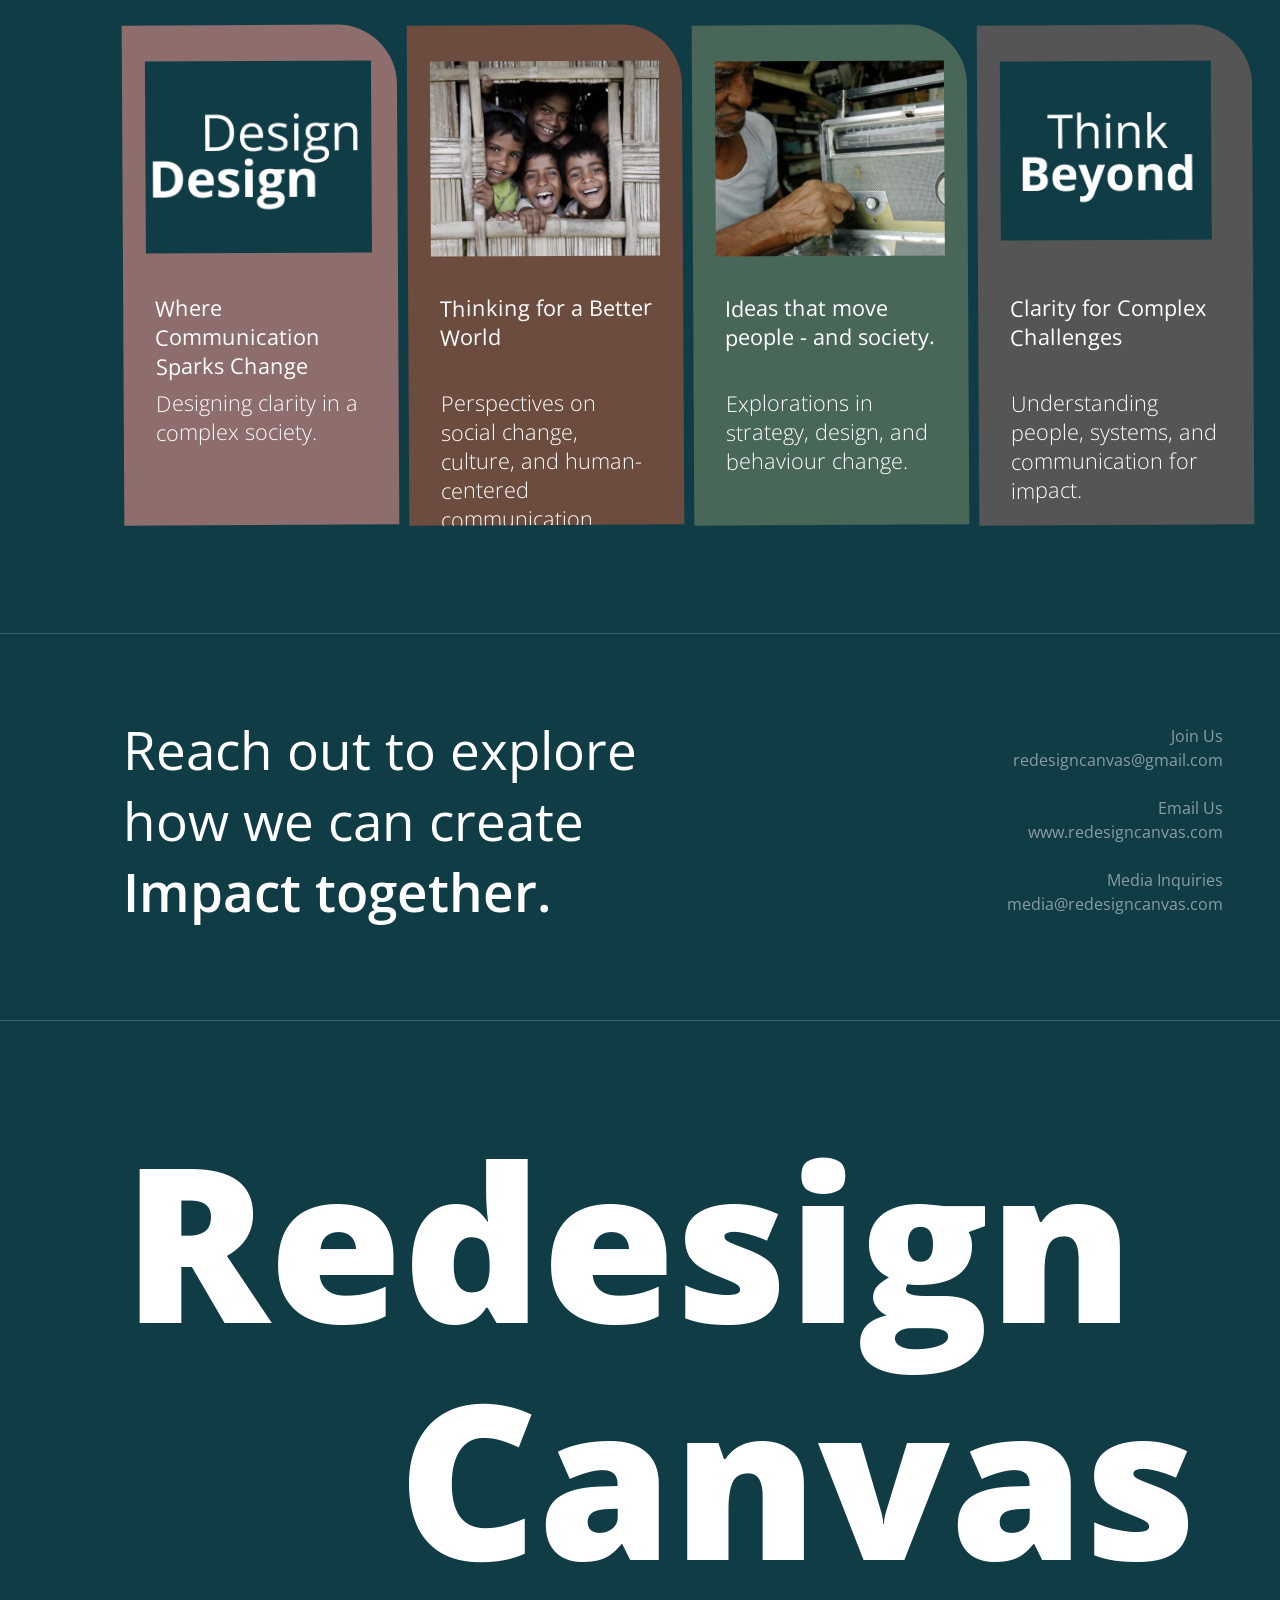
==== commit 8f080013: "Updated: your message here" ====
--- a/Index.html
+++ b/Index.html
@@ -5,6 +5,9 @@
 <meta name="viewport" content="width=device-width, initial-scale=1.0">
 <title>Hero Section</title>
 <link href="https://fonts.googleapis.com/css2?family=Poppins:wght@300;400;600;700&display=swap" rel="stylesheet">
+<style>
+@import url('https://fonts.googleapis.com/css2?family=Open+Sans:ital,wght@0,300..800;1,300..800&display=swap');
+</style>
 
 <link rel="stylesheet" href="style.css">
 </head>
--- a/style.css
+++ b/style.css
@@ -7,7 +7,7 @@
   --color-text-dark: #103c46;
   --color-text-light: #ffffff;
 }
-@import url('https://fonts.googleapis.com/css2?family=Caveat:wght@400..700&family=Open+Sans:ital,wght@0,300..800;1,300..800&display=swap');
+@import url('https://fonts.googleapis.com/css2?family=Open+Sans:wght@300&display=swap');
 * {
   box-sizing: border-box;
   margin: 0;
@@ -322,10 +322,15 @@
 }
 
 .pillar {
-  font-size: 84px;
   font-weight: 300;
   padding: 0 60px;
   position: relative;
+  color: #103C46;
+font-family: 'Satoshi', 'Open Sans', sans-serif;
+font-size: 84.423px;
+font-style: normal;
+font-weight: 0;
+line-height: normal;
 }
 
 .pillar:first-child {
